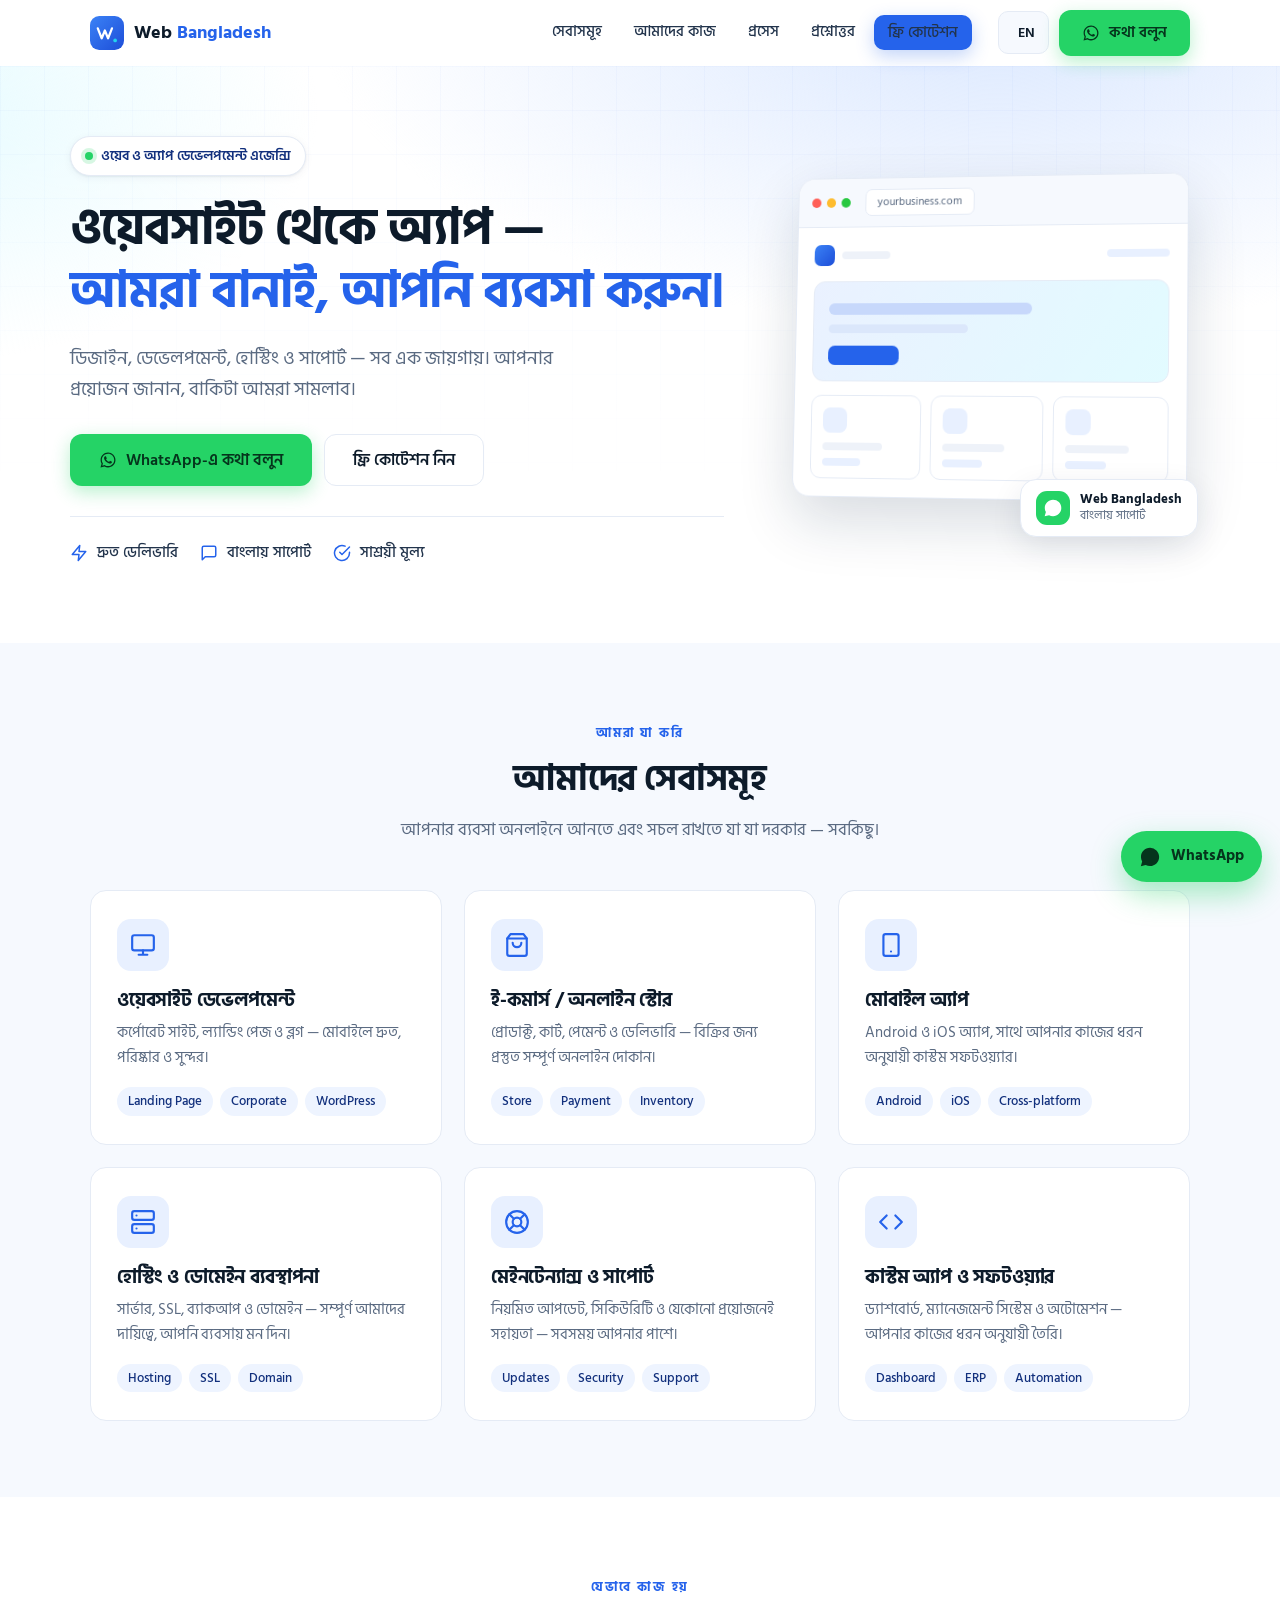
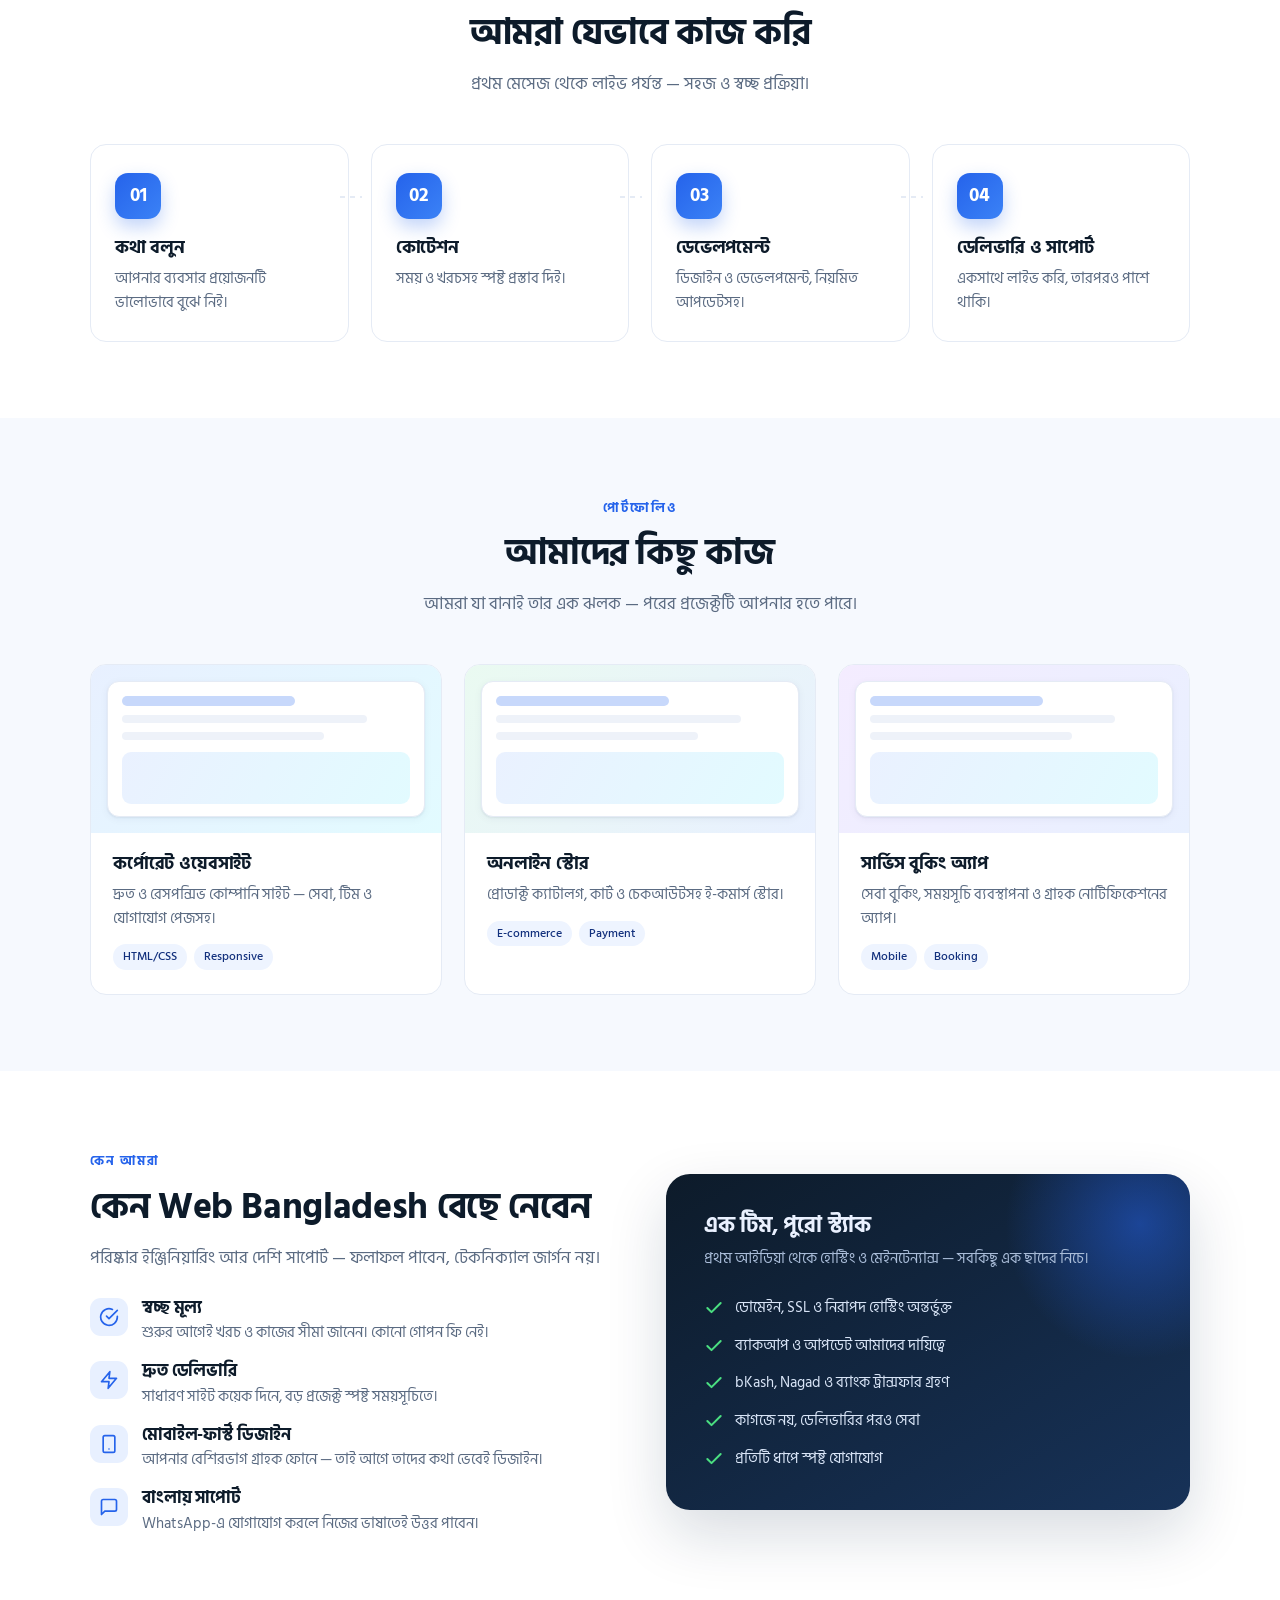
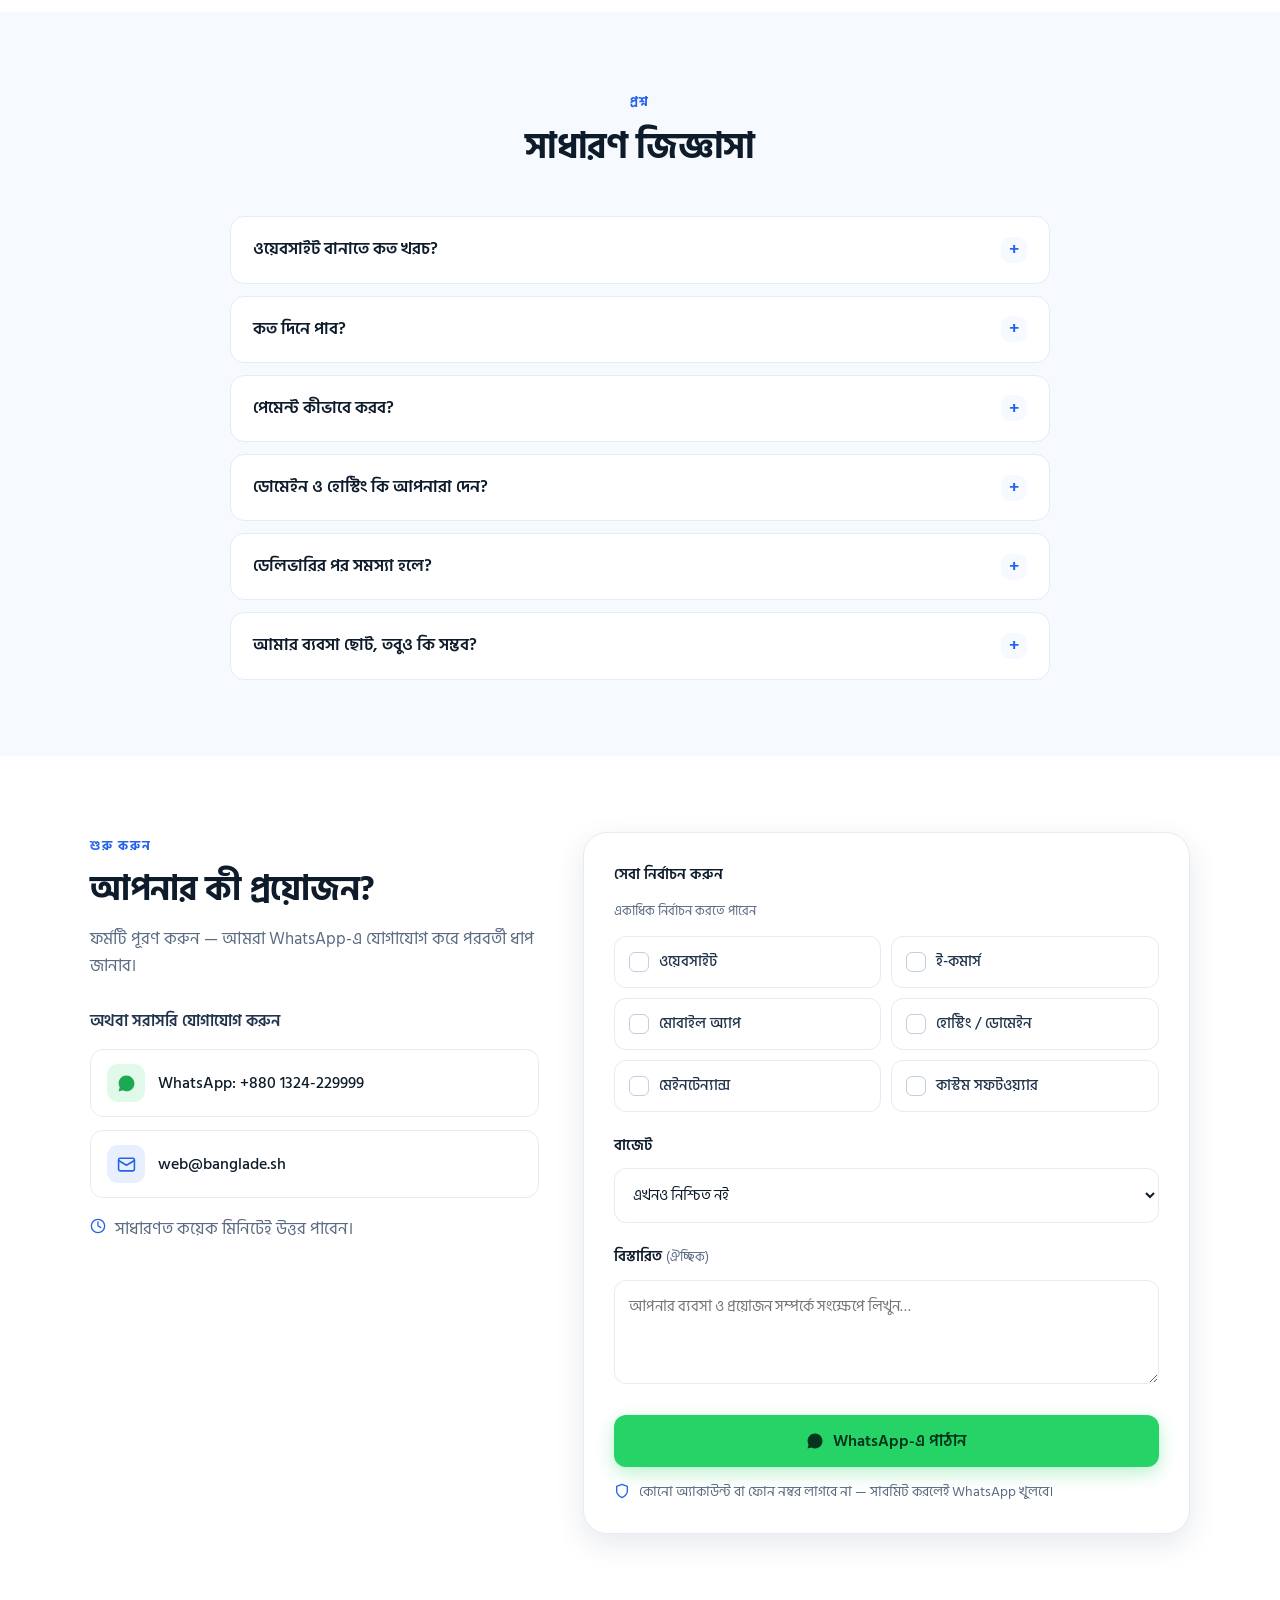
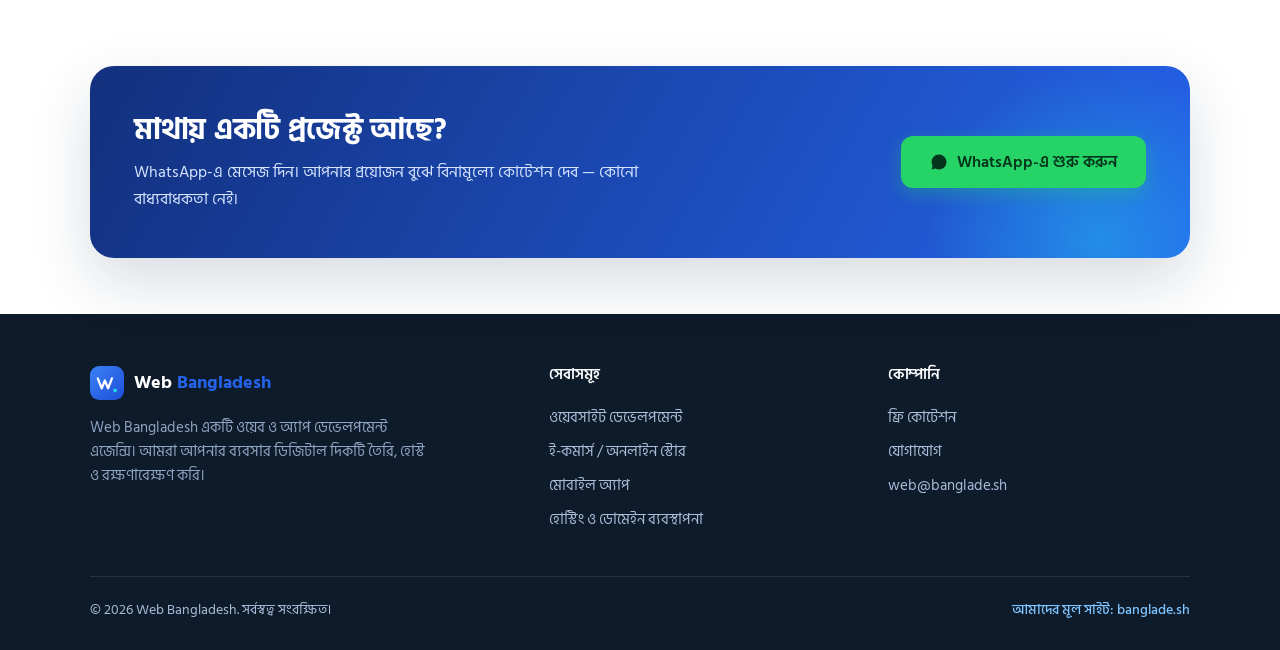
==== index.html @ 7e79febf "Initial commit: Web Bangladesh agency landing page" ====
<!DOCTYPE html>
<html lang="bn">
<head>
  <meta charset="UTF-8">
  <meta name="viewport" content="width=device-width, initial-scale=1">
  <title>Web Bangladesh — ওয়েবসাইট, ই-কমার্স ও অ্যাপ ডেভেলপমেন্ট</title>
  <meta name="description" content="ওয়েবসাইট, অনলাইন স্টোর, মোবাইল অ্যাপ, হোস্টিং ও ডোমেইন — ডিজাইন থেকে লাইভ ও সাপোর্ট পর্যন্ত সব এক জায়গায়। আপনার প্রয়োজন জানান, বাকিটা আমরা সামলাব।">
  <meta name="theme-color" content="#2563eb">
  <meta property="og:title" content="Web Bangladesh — ওয়েবসাইট, ই-কমার্স ও অ্যাপ ডেভেলপমেন্ট">
  <meta property="og:description" content="ডিজাইন, ডেভেলপমেন্ট, হোস্টিং ও সাপোর্ট — আপনার ব্যবসার ডিজিটাল দিকটুকু আমাদের দায়িত্বে।">
  <meta property="og:type" content="website">
  <meta property="og:url" content="https://web.banglade.sh">
  <link rel="icon" href="assets/img/favicon.svg" type="image/svg+xml">
  <link rel="preconnect" href="https://fonts.googleapis.com">
  <link rel="preconnect" href="https://fonts.gstatic.com" crossorigin>
  <link href="https://fonts.googleapis.com/css2?family=Hind+Siliguri:wght@400;500;600;700&display=swap" rel="stylesheet">
  <link rel="stylesheet" href="assets/css/style.css">
  <!-- Google tag (gtag.js) -->
  <script async src="https://www.googletagmanager.com/gtag/js?id=G-GD6MTYS28E"></script>
  <script>
    window.dataLayer = window.dataLayer || [];
    function gtag(){dataLayer.push(arguments);}
    gtag('js', new Date());
    gtag('config', 'G-GD6MTYS28E');
  </script>
</head>
<body id="top">

  <a class="skip" href="#quote">Skip to quote form</a>

  <header class="site-header">
    <div class="wrap header-inner">
      <a class="brand" href="#top" aria-label="Web Bangladesh">
        <img src="assets/img/logo.svg" alt="">
        <span>Web <b>Bangladesh</b></span>
      </a>
      <nav class="nav" id="nav" aria-label="Main">
        <a href="#services" data-i18n="nav.services">সেবাসমূহ</a>
        <a href="#work" data-i18n="nav.work">আমাদের কাজ</a>
        <a href="#process" data-i18n="nav.process">প্রসেস</a>
        <a href="#faq" data-i18n="nav.faq">প্রশ্নোত্তর</a>
        <a class="btn btn--primary" href="#quote" data-i18n="nav.quote">ফ্রি কোটেশন</a>
      </nav>
      <div class="header-actions">
        <button class="lang-btn" type="button" data-lang-toggle aria-label="Change language">
          <svg viewBox="0 0 24 24" fill="none" stroke="currentColor" stroke-width="2" stroke-linecap="round" stroke-linejoin="round"><circle cx="12" cy="12" r="10"/><path d="M2 12h20"/><path d="M12 2a15.3 15.3 0 0 1 4 10 15.3 15.3 0 0 1-4 10 15.3 15.3 0 0 1-4-10 15.3 15.3 0 0 1 4-10z"/></svg>
          <span>EN</span>
        </button>
        <a class="btn btn--wa desktop-cta" data-wa="header" href="#" aria-label="WhatsApp">
          <svg viewBox="0 0 24 24" fill="currentColor"><path d="M12.04 2C6.58 2 2.13 6.45 2.13 11.91c0 1.75.46 3.45 1.32 4.95L2 22l5.25-1.38a9.9 9.9 0 0 0 4.79 1.22h.01c5.46 0 9.91-4.45 9.91-9.91 0-2.65-1.03-5.14-2.9-7.01A9.82 9.82 0 0 0 12.04 2zm0 1.67c2.2 0 4.27.86 5.82 2.42a8.2 8.2 0 0 1 2.41 5.82c0 4.54-3.7 8.24-8.24 8.24a8.2 8.2 0 0 1-4.19-1.15l-.3-.18-3.12.82.83-3.04-.2-.31a8.18 8.18 0 0 1-1.26-4.38c0-4.54 3.7-8.24 8.25-8.24zm4.71 10.4c-.26-.13-1.53-.75-1.76-.84-.24-.09-.41-.13-.58.13-.17.26-.67.84-.82 1.01-.15.17-.3.19-.56.06-.26-.13-1.1-.4-2.09-1.29-.77-.69-1.29-1.54-1.44-1.8-.15-.26-.02-.4.11-.53.12-.12.26-.3.39-.45.13-.15.17-.26.26-.43.09-.17.04-.32-.02-.45-.06-.13-.58-1.4-.8-1.91-.21-.5-.42-.43-.58-.44l-.5-.01c-.17 0-.45.06-.68.32-.24.26-.9.88-.9 2.15 0 1.27.92 2.49 1.05 2.66.13.17 1.81 2.76 4.38 3.87.61.26 1.09.42 1.46.54.62.2 1.18.17 1.62.1.49-.07 1.53-.62 1.74-1.23.21-.6.21-1.12.15-1.23-.06-.11-.24-.17-.5-.3z"/></svg>
          <span data-i18n="nav.talk">কথা বলুন</span>
        </a>
        <button class="burger" type="button" data-burger aria-label="Menu" aria-expanded="false" aria-controls="nav">
          <span></span><span></span><span></span>
        </button>
      </div>
    </div>
  </header>

  <main>

    <!-- HERO -->
    <section class="hero">
      <div class="wrap hero-inner">
        <div class="hero-copy">
          <span class="eyebrow"><span class="dot"></span><span data-i18n="hero.eyebrow">ওয়েব ও অ্যাপ ডেভেলপমেন্ট এজেন্সি</span></span>
          <h1>
            <span data-i18n="hero.t1">ওয়েবসাইট থেকে অ্যাপ —</span>
            <span class="hl" data-i18n="hero.t2">আমরা বানাই, আপনি ব্যবসা করুন।</span>
          </h1>
          <p class="hero-sub" data-i18n="hero.sub">ডিজাইন, ডেভেলপমেন্ট, হোস্টিং ও সাপোর্ট — সব এক জায়গায়। আপনার প্রয়োজন জানান, বাকিটা আমরা সামলাব।</p>
          <div class="hero-cta">
            <a class="btn btn--wa btn--lg" data-wa="hero" href="#">
              <svg viewBox="0 0 24 24" fill="currentColor"><path d="M12.04 2C6.58 2 2.13 6.45 2.13 11.91c0 1.75.46 3.45 1.32 4.95L2 22l5.25-1.38a9.9 9.9 0 0 0 4.79 1.22h.01c5.46 0 9.91-4.45 9.91-9.91 0-2.65-1.03-5.14-2.9-7.01A9.82 9.82 0 0 0 12.04 2zm0 1.67c2.2 0 4.27.86 5.82 2.42a8.2 8.2 0 0 1 2.41 5.82c0 4.54-3.7 8.24-8.24 8.24a8.2 8.2 0 0 1-4.19-1.15l-.3-.18-3.12.82.83-3.04-.2-.31a8.18 8.18 0 0 1-1.26-4.38c0-4.54 3.7-8.24 8.25-8.24zm4.71 10.4c-.26-.13-1.53-.75-1.76-.84-.24-.09-.41-.13-.58.13-.17.26-.67.84-.82 1.01-.15.17-.3.19-.56.06-.26-.13-1.1-.4-2.09-1.29-.77-.69-1.29-1.54-1.44-1.8-.15-.26-.02-.4.11-.53.12-.12.26-.3.39-.45.13-.15.17-.26.26-.43.09-.17.04-.32-.02-.45-.06-.13-.58-1.4-.8-1.91-.21-.5-.42-.43-.58-.44l-.5-.01c-.17 0-.45.06-.68.32-.24.26-.9.88-.9 2.15 0 1.27.92 2.49 1.05 2.66.13.17 1.81 2.76 4.38 3.87.61.26 1.09.42 1.46.54.62.2 1.18.17 1.62.1.49-.07 1.53-.62 1.74-1.23.21-.6.21-1.12.15-1.23-.06-.11-.24-.17-.5-.3z"/></svg>
              <span data-i18n="hero.cta1">WhatsApp-এ কথা বলুন</span>
            </a>
            <a class="btn btn--ghost btn--lg" href="#quote">
              <span data-i18n="hero.cta2">ফ্রি কোটেশন নিন</span>
            </a>
          </div>
          <div class="hero-trust">
            <div class="trust-item"><svg viewBox="0 0 24 24" fill="none" stroke="currentColor" stroke-width="2" stroke-linecap="round" stroke-linejoin="round"><polygon points="13 2 3 14 12 14 11 22 21 10 12 10 13 2"/></svg><span data-i18n="hero.trust1">দ্রুত ডেলিভারি</span></div>
            <div class="trust-item"><svg viewBox="0 0 24 24" fill="none" stroke="currentColor" stroke-width="2" stroke-linecap="round" stroke-linejoin="round"><path d="M21 15a2 2 0 0 1-2 2H7l-4 4V5a2 2 0 0 1 2-2h14a2 2 0 0 1 2 2z"/></svg><span data-i18n="hero.trust2">বাংলায় সাপোর্ট</span></div>
            <div class="trust-item"><svg viewBox="0 0 24 24" fill="none" stroke="currentColor" stroke-width="2" stroke-linecap="round" stroke-linejoin="round"><path d="M22 11.1V12a10 10 0 1 1-5.9-9.1"/><path d="m22 4-10 10.01-3-3"/></svg><span data-i18n="hero.trust3">সাশ্রয়ী মূল্য</span></div>
          </div>
        </div>

        <div class="hero-visual" aria-hidden="true">
          <div class="browser">
            <div class="browser-bar"><span></span><span></span><span></span><em>yourbusiness.com</em></div>
            <div class="browser-body">
              <div class="mock-nav">
                <div class="mock-logo"></div>
                <div class="mock-line"></div>
                <div class="mock-line"></div>
              </div>
              <div class="mock-hero"><div class="mock-btn"></div></div>
              <div class="mock-cards">
                <div class="mock-card"><div class="ic"></div><div class="mock-line"></div><div class="mock-line"></div></div>
                <div class="mock-card"><div class="ic"></div><div class="mock-line"></div><div class="mock-line"></div></div>
                <div class="mock-card"><div class="ic"></div><div class="mock-line"></div><div class="mock-line"></div></div>
              </div>
            </div>
          </div>
          <div class="mock-chat">
            <div class="wa"><svg viewBox="0 0 24 24" fill="currentColor"><path d="M12.04 2C6.58 2 2.13 6.45 2.13 11.91c0 1.75.46 3.45 1.32 4.95L2 22l5.25-1.38a9.9 9.9 0 0 0 4.79 1.22h.01c5.46 0 9.91-4.45 9.91-9.91 0-2.65-1.03-5.14-2.9-7.01A9.82 9.82 0 0 0 12.04 2z"/></svg></div>
            <div class="t"><b>Web Bangladesh</b><span data-i18n="hero.trust2">বাংলায় সাপোর্ট</span></div>
          </div>
        </div>
      </div>
    </section>

    <!-- SERVICES -->
    <section class="section section--tint" id="services">
      <div class="wrap">
        <div class="sec-head reveal">
          <span class="kicker" data-i18n="svc.kicker">আমরা যা করি</span>
          <h2 data-i18n="svc.title">আমাদের সেবাসমূহ</h2>
          <p data-i18n="svc.sub">আপনার ব্যবসা অনলাইনে আনতে এবং সচল রাখতে যা যা দরকার — সবকিছু।</p>
        </div>
        <div class="grid-services">
          <article class="svc reveal">
            <div class="svc-ic"><svg viewBox="0 0 24 24" fill="none" stroke="currentColor" stroke-width="2" stroke-linecap="round" stroke-linejoin="round"><rect x="2" y="3" width="20" height="14" rx="2"/><path d="M8 21h8M12 17v4"/></svg></div>
            <h3 data-i18n="svc1.title">ওয়েবসাইট ডেভেলপমেন্ট</h3>
            <p data-i18n="svc1.desc">কর্পোরেট সাইট, ল্যান্ডিং পেজ ও ব্লগ — মোবাইলে দ্রুত, পরিষ্কার ও সুন্দর।</p>
            <div class="svc-tags"><span>Landing Page</span><span>Corporate</span><span>WordPress</span></div>
          </article>
          <article class="svc reveal">
            <div class="svc-ic"><svg viewBox="0 0 24 24" fill="none" stroke="currentColor" stroke-width="2" stroke-linecap="round" stroke-linejoin="round"><path d="M6 2 3 6v14a2 2 0 0 0 2 2h14a2 2 0 0 0 2-2V6l-3-4z"/><path d="M3 6h18"/><path d="M16 10a4 4 0 0 1-8 0"/></svg></div>
            <h3 data-i18n="svc2.title">ই-কমার্স / অনলাইন স্টোর</h3>
            <p data-i18n="svc2.desc">প্রোডাক্ট, কার্ট, পেমেন্ট ও ডেলিভারি — বিক্রির জন্য প্রস্তুত সম্পূর্ণ অনলাইন দোকান।</p>
            <div class="svc-tags"><span>Store</span><span>Payment</span><span>Inventory</span></div>
          </article>
          <article class="svc reveal">
            <div class="svc-ic"><svg viewBox="0 0 24 24" fill="none" stroke="currentColor" stroke-width="2" stroke-linecap="round" stroke-linejoin="round"><rect x="5" y="2" width="14" height="20" rx="2"/><path d="M12 18h.01"/></svg></div>
            <h3 data-i18n="svc3.title">মোবাইল অ্যাপ</h3>
            <p data-i18n="svc3.desc">Android ও iOS অ্যাপ, সাথে আপনার কাজের ধরন অনুযায়ী কাস্টম সফটওয়্যার।</p>
            <div class="svc-tags"><span>Android</span><span>iOS</span><span>Cross-platform</span></div>
          </article>
          <article class="svc reveal">
            <div class="svc-ic"><svg viewBox="0 0 24 24" fill="none" stroke="currentColor" stroke-width="2" stroke-linecap="round" stroke-linejoin="round"><rect x="2" y="2" width="20" height="8" rx="2"/><rect x="2" y="14" width="20" height="8" rx="2"/><path d="M6 6h.01M6 18h.01"/></svg></div>
            <h3 data-i18n="svc4.title">হোস্টিং ও ডোমেইন ব্যবস্থাপনা</h3>
            <p data-i18n="svc4.desc">সার্ভার, SSL, ব্যাকআপ ও ডোমেইন — সম্পূর্ণ আমাদের দায়িত্বে, আপনি ব্যবসায় মন দিন।</p>
            <div class="svc-tags"><span>Hosting</span><span>SSL</span><span>Domain</span></div>
          </article>
          <article class="svc reveal">
            <div class="svc-ic"><svg viewBox="0 0 24 24" fill="none" stroke="currentColor" stroke-width="2" stroke-linecap="round" stroke-linejoin="round"><circle cx="12" cy="12" r="10"/><circle cx="12" cy="12" r="4"/><path d="m4.9 4.9 4.2 4.2M14.9 14.9l4.2 4.2M14.9 9.1l4.2-4.2M4.9 19.1l4.2-4.2"/></svg></div>
            <h3 data-i18n="svc5.title">মেইনটেন্যান্স ও সাপোর্ট</h3>
            <p data-i18n="svc5.desc">নিয়মিত আপডেট, সিকিউরিটি ও যেকোনো প্রয়োজনেই সহায়তা — সবসময় আপনার পাশে।</p>
            <div class="svc-tags"><span>Updates</span><span>Security</span><span>Support</span></div>
          </article>
          <article class="svc reveal">
            <div class="svc-ic"><svg viewBox="0 0 24 24" fill="none" stroke="currentColor" stroke-width="2" stroke-linecap="round" stroke-linejoin="round"><polyline points="16 18 22 12 16 6"/><polyline points="8 6 2 12 8 18"/></svg></div>
            <h3 data-i18n="svc6.title">কাস্টম অ্যাপ ও সফটওয়্যার</h3>
            <p data-i18n="svc6.desc">ড্যাশবোর্ড, ম্যানেজমেন্ট সিস্টেম ও অটোমেশন — আপনার কাজের ধরন অনুযায়ী তৈরি।</p>
            <div class="svc-tags"><span>Dashboard</span><span>ERP</span><span>Automation</span></div>
          </article>
        </div>
      </div>
    </section>

    <!-- PROCESS -->
    <section class="section" id="process">
      <div class="wrap">
        <div class="sec-head reveal">
          <span class="kicker" data-i18n="pr.kicker">যেভাবে কাজ হয়</span>
          <h2 data-i18n="pr.title">আমরা যেভাবে কাজ করি</h2>
          <p data-i18n="pr.sub">প্রথম মেসেজ থেকে লাইভ পর্যন্ত — সহজ ও স্বচ্ছ প্রক্রিয়া।</p>
        </div>
        <div class="steps">
          <div class="step reveal"><div class="step-n"></div><h3 data-i18n="pr1.title">কথা বলুন</h3><p data-i18n="pr1.desc">আপনার ব্যবসার প্রয়োজনটি ভালোভাবে বুঝে নিই।</p></div>
          <div class="step reveal"><div class="step-n"></div><h3 data-i18n="pr2.title">কোটেশন</h3><p data-i18n="pr2.desc">সময় ও খরচসহ স্পষ্ট প্রস্তাব দিই।</p></div>
          <div class="step reveal"><div class="step-n"></div><h3 data-i18n="pr3.title">ডেভেলপমেন্ট</h3><p data-i18n="pr3.desc">ডিজাইন ও ডেভেলপমেন্ট, নিয়মিত আপডেটসহ।</p></div>
          <div class="step reveal"><div class="step-n"></div><h3 data-i18n="pr4.title">ডেলিভারি ও সাপোর্ট</h3><p data-i18n="pr4.desc">একসাথে লাইভ করি, তারপরও পাশে থাকি।</p></div>
        </div>
      </div>
    </section>

    <!-- WORK -->
    <section class="section section--tint" id="work">
      <div class="wrap">
        <div class="sec-head reveal">
          <span class="kicker" data-i18n="work.kicker">পোর্টফোলিও</span>
          <h2 data-i18n="work.title">আমাদের কিছু কাজ</h2>
          <p data-i18n="work.sub">আমরা যা বানাই তার এক ঝলক — পরের প্রজেক্টটি আপনার হতে পারে।</p>
        </div>
        <div class="grid-work">
          <article class="work reveal">
            <div class="work-top g1"><div class="work-prev"><div class="bar"></div><div class="bar thin"></div><div class="bar thin"></div><div class="blk"></div></div></div>
            <div class="work-body">
              <h3 data-i18n="w1.title">কর্পোরেট ওয়েবসাইট</h3>
              <p data-i18n="w1.desc">দ্রুত ও রেসপন্সিভ কোম্পানি সাইট — সেবা, টিম ও যোগাযোগ পেজসহ।</p>
              <div class="work-tags"><span>HTML/CSS</span><span>Responsive</span></div>
            </div>
          </article>
          <article class="work reveal">
            <div class="work-top g2"><div class="work-prev"><div class="bar"></div><div class="bar thin"></div><div class="bar thin"></div><div class="blk"></div></div></div>
            <div class="work-body">
              <h3 data-i18n="w2.title">অনলাইন স্টোর</h3>
              <p data-i18n="w2.desc">প্রোডাক্ট ক্যাটালগ, কার্ট ও চেকআউটসহ ই-কমার্স স্টোর।</p>
              <div class="work-tags"><span>E-commerce</span><span>Payment</span></div>
            </div>
          </article>
          <article class="work reveal">
            <div class="work-top g3"><div class="work-prev"><div class="bar"></div><div class="bar thin"></div><div class="bar thin"></div><div class="blk"></div></div></div>
            <div class="work-body">
              <h3 data-i18n="w3.title">সার্ভিস বুকিং অ্যাপ</h3>
              <p data-i18n="w3.desc">সেবা বুকিং, সময়সূচি ব্যবস্থাপনা ও গ্রাহক নোটিফিকেশনের অ্যাপ।</p>
              <div class="work-tags"><span>Mobile</span><span>Booking</span></div>
            </div>
          </article>
        </div>
      </div>
    </section>

    <!-- WHY -->
    <section class="section" id="why">
      <div class="wrap why-wrap">
        <div>
          <div class="sec-head reveal" style="text-align:left;margin:0">
            <span class="kicker" data-i18n="why.kicker">কেন আমরা</span>
            <h2 data-i18n="why.title">কেন Web Bangladesh বেছে নেবেন</h2>
            <p data-i18n="why.sub">পরিষ্কার ইঞ্জিনিয়ারিং আর দেশি সাপোর্ট — ফলাফল পাবেন, টেকনিক্যাল জার্গন নয়।</p>
          </div>
          <div class="why-list">
            <div class="why-item reveal"><div class="ic"><svg viewBox="0 0 24 24" fill="none" stroke="currentColor" stroke-width="2" stroke-linecap="round" stroke-linejoin="round"><path d="M22 11.1V12a10 10 0 1 1-5.9-9.1"/><path d="m22 4-10 10.01-3-3"/></svg></div><div><h3 data-i18n="why1.title">স্বচ্ছ মূল্য</h3><p data-i18n="why1.desc">শুরুর আগেই খরচ ও কাজের সীমা জানেন। কোনো গোপন ফি নেই।</p></div></div>
            <div class="why-item reveal"><div class="ic"><svg viewBox="0 0 24 24" fill="none" stroke="currentColor" stroke-width="2" stroke-linecap="round" stroke-linejoin="round"><polygon points="13 2 3 14 12 14 11 22 21 10 12 10 13 2"/></svg></div><div><h3 data-i18n="why2.title">দ্রুত ডেলিভারি</h3><p data-i18n="why2.desc">সাধারণ সাইট কয়েক দিনে, বড় প্রজেক্ট স্পষ্ট সময়সূচিতে।</p></div></div>
            <div class="why-item reveal"><div class="ic"><svg viewBox="0 0 24 24" fill="none" stroke="currentColor" stroke-width="2" stroke-linecap="round" stroke-linejoin="round"><rect x="5" y="2" width="14" height="20" rx="2"/><path d="M12 18h.01"/></svg></div><div><h3 data-i18n="why3.title">মোবাইল-ফার্স্ট ডিজাইন</h3><p data-i18n="why3.desc">আপনার বেশিরভাগ গ্রাহক ফোনে — তাই আগে তাদের কথা ভেবেই ডিজাইন।</p></div></div>
            <div class="why-item reveal"><div class="ic"><svg viewBox="0 0 24 24" fill="none" stroke="currentColor" stroke-width="2" stroke-linecap="round" stroke-linejoin="round"><path d="M21 15a2 2 0 0 1-2 2H7l-4 4V5a2 2 0 0 1 2-2h14a2 2 0 0 1 2 2z"/></svg></div><div><h3 data-i18n="why4.title">বাংলায় সাপোর্ট</h3><p data-i18n="why4.desc">WhatsApp-এ যোগাযোগ করলে নিজের ভাষাতেই উত্তর পাবেন।</p></div></div>
          </div>
        </div>
        <aside class="why-panel reveal">
          <h3 data-i18n="why.panel.title">এক টিম, পুরো স্ট্যাক</h3>
          <p data-i18n="why.panel.desc">প্রথম আইডিয়া থেকে হোস্টিং ও মেইনটেন্যান্স — সবকিছু এক ছাদের নিচে।</p>
          <ul>
            <li><svg viewBox="0 0 24 24" fill="none" stroke="currentColor" stroke-width="2.4" stroke-linecap="round" stroke-linejoin="round"><path d="M20 6 9 17l-5-5"/></svg><span data-i18n="why.panel.l1">ডোমেইন, SSL ও নিরাপদ হোস্টিং অন্তর্ভুক্ত</span></li>
            <li><svg viewBox="0 0 24 24" fill="none" stroke="currentColor" stroke-width="2.4" stroke-linecap="round" stroke-linejoin="round"><path d="M20 6 9 17l-5-5"/></svg><span data-i18n="why.panel.l2">ব্যাকআপ ও আপডেট আমাদের দায়িত্বে</span></li>
            <li><svg viewBox="0 0 24 24" fill="none" stroke="currentColor" stroke-width="2.4" stroke-linecap="round" stroke-linejoin="round"><path d="M20 6 9 17l-5-5"/></svg><span data-i18n="why.panel.l3">bKash, Nagad ও ব্যাংক ট্রান্সফার গ্রহণ</span></li>
            <li><svg viewBox="0 0 24 24" fill="none" stroke="currentColor" stroke-width="2.4" stroke-linecap="round" stroke-linejoin="round"><path d="M20 6 9 17l-5-5"/></svg><span data-i18n="why.panel.l4">কাগজে নয়, ডেলিভারির পরও সেবা</span></li>
            <li><svg viewBox="0 0 24 24" fill="none" stroke="currentColor" stroke-width="2.4" stroke-linecap="round" stroke-linejoin="round"><path d="M20 6 9 17l-5-5"/></svg><span data-i18n="why.panel.l5">প্রতিটি ধাপে স্পষ্ট যোগাযোগ</span></li>
          </ul>
        </aside>
      </div>
    </section>

    <!-- FAQ -->
    <section class="section section--tint" id="faq">
      <div class="wrap">
        <div class="sec-head reveal">
          <span class="kicker" data-i18n="faq.kicker">প্রশ্ন</span>
          <h2 data-i18n="faq.title">সাধারণ জিজ্ঞাসা</h2>
        </div>
        <div class="faq">
          <details class="qa reveal"><summary><span data-i18n="q1">ওয়েবসাইট বানাতে কত খরচ?</span><span class="plus">+</span></summary><div class="ans" data-i18n="a1">আপনার প্রয়োজন অনুযায়ী খরচ ভিন্ন হয়। WhatsApp-এ আপনার চাহিদা জানালে দ্রুত স্পষ্ট কোটেশন পাঠাব — সাধারণত একই দিনে।</div></details>
          <details class="qa reveal"><summary><span data-i18n="q2">কত দিনে পাব?</span><span class="plus">+</span></summary><div class="ans" data-i18n="a2">সাধারণ ওয়েবসাইট সাধারণত ৩–৭ দিনে। বড় বা কাস্টম প্রজেক্ট ২–৪ সপ্তাহ, সময়সূচি আগেই ঠিক করে নেওয়া হয়।</div></details>
          <details class="qa reveal"><summary><span data-i18n="q3">পেমেন্ট কীভাবে করব?</span><span class="plus">+</span></summary><div class="ans" data-i18n="a3">bKash, Nagad বা ব্যাংক ট্রান্সফার — কাজের অগ্রগতি অনুযায়ী ধাপে ধাপে। পুরো টাকা আগে দিতে হয় না।</div></details>
          <details class="qa reveal"><summary><span data-i18n="q4">ডোমেইন ও হোস্টিং কি আপনারা দেন?</span><span class="plus">+</span></summary><div class="ans" data-i18n="a4">হ্যাঁ, SSL ও ব্যাকআপসহ সম্পূর্ণ ব্যবস্থাপনাসহ। আপনার নিজের ডোমেইন থাকলে সেটিও ব্যবহার করা যায়।</div></details>
          <details class="qa reveal"><summary><span data-i18n="q5">ডেলিভারির পর সমস্যা হলে?</span><span class="plus">+</span></summary><div class="ans" data-i18n="a5">প্রতিটি প্রজেক্টে সাপোর্ট সময় থাকে, আর নিশ্চিন্ত থাকতে মেইনটেন্যান্স প্ল্যানও দেওয়া হয়।</div></details>
          <details class="qa reveal"><summary><span data-i18n="q6">আমার ব্যবসা ছোট, তবুও কি সম্ভব?</span><span class="plus">+</span></summary><div class="ans" data-i18n="a6">অবশ্যই। ছোট ও বর্ধনশীল ব্যবসার জন্য সাশ্রয়ী প্যাকেজ আছে — সহজভাবে শুরু করে পরে বাড়িয়ে নিতে পারবেন।</div></details>
        </div>
      </div>
    </section>

    <!-- QUOTE FORM -->
    <section class="section" id="quote">
      <div class="wrap quote">
        <div class="quote-info">
          <span class="kicker" data-i18n="quote.kicker">শুরু করুন</span>
          <h2 data-i18n="quote.title">আপনার কী প্রয়োজন?</h2>
          <p data-i18n="quote.sub">ফর্মটি পূরণ করুন — আমরা WhatsApp-এ যোগাযোগ করে পরবর্তী ধাপ জানাব।</p>
          <div class="contact-list">
            <p class="hint" style="font-weight:600;color:var(--ink-2);margin-bottom:2px" data-i18n="quote.reach">অথবা সরাসরি যোগাযোগ করুন</p>
            <a data-wa="contact" href="#">
              <span class="ic wa"><svg viewBox="0 0 24 24" fill="currentColor"><path d="M12.04 2C6.58 2 2.13 6.45 2.13 11.91c0 1.75.46 3.45 1.32 4.95L2 22l5.25-1.38a9.9 9.9 0 0 0 4.79 1.22h.01c5.46 0 9.91-4.45 9.91-9.91 0-2.65-1.03-5.14-2.9-7.01A9.82 9.82 0 0 0 12.04 2z"/></svg></span>
              <span>WhatsApp: +880 1324-229999</span>
            </a>
            <a href="mailto:web@banglade.sh">
              <span class="ic"><svg viewBox="0 0 24 24" fill="none" stroke="currentColor" stroke-width="2" stroke-linecap="round" stroke-linejoin="round"><rect x="2" y="4" width="20" height="16" rx="2"/><path d="m22 7-10 6L2 7"/></svg></span>
              <span>web@banglade.sh</span>
            </a>
          </div>
          <p class="form-note" style="margin-top:18px"><svg viewBox="0 0 24 24" fill="none" stroke="currentColor" stroke-width="2" stroke-linecap="round" stroke-linejoin="round"><circle cx="12" cy="12" r="10"/><path d="M12 6v6l4 2"/></svg><span data-i18n="quote.reply">সাধারণত কয়েক মিনিটেই উত্তর পাবেন।</span></p>
        </div>

        <div class="form-card">
          <form id="quote-form" novalidate>
            <div class="field">
              <label data-i18n="form.services.label">সেবা নির্বাচন করুন</label>
              <span class="hint" data-i18n="form.services.hint">একাধিক নির্বাচন করতে পারেন</span>
              <div class="chips" style="margin-top:12px">
                <label class="chip"><input type="checkbox" name="service" value="website"><span class="box"><svg viewBox="0 0 24 24" fill="none" stroke="currentColor" stroke-width="3" stroke-linecap="round" stroke-linejoin="round"><path d="M20 6 9 17l-5-5"/></svg></span><span class="txt" data-i18n="form.svc1">ওয়েবসাইট</span></label>
                <label class="chip"><input type="checkbox" name="service" value="ecommerce"><span class="box"><svg viewBox="0 0 24 24" fill="none" stroke="currentColor" stroke-width="3" stroke-linecap="round" stroke-linejoin="round"><path d="M20 6 9 17l-5-5"/></svg></span><span class="txt" data-i18n="form.svc2">ই-কমার্স</span></label>
                <label class="chip"><input type="checkbox" name="service" value="app"><span class="box"><svg viewBox="0 0 24 24" fill="none" stroke="currentColor" stroke-width="3" stroke-linecap="round" stroke-linejoin="round"><path d="M20 6 9 17l-5-5"/></svg></span><span class="txt" data-i18n="form.svc3">মোবাইল অ্যাপ</span></label>
                <label class="chip"><input type="checkbox" name="service" value="hosting"><span class="box"><svg viewBox="0 0 24 24" fill="none" stroke="currentColor" stroke-width="3" stroke-linecap="round" stroke-linejoin="round"><path d="M20 6 9 17l-5-5"/></svg></span><span class="txt" data-i18n="form.svc4">হোস্টিং / ডোমেইন</span></label>
                <label class="chip"><input type="checkbox" name="service" value="maintenance"><span class="box"><svg viewBox="0 0 24 24" fill="none" stroke="currentColor" stroke-width="3" stroke-linecap="round" stroke-linejoin="round"><path d="M20 6 9 17l-5-5"/></svg></span><span class="txt" data-i18n="form.svc5">মেইনটেন্যান্স</span></label>
                <label class="chip"><input type="checkbox" name="service" value="custom"><span class="box"><svg viewBox="0 0 24 24" fill="none" stroke="currentColor" stroke-width="3" stroke-linecap="round" stroke-linejoin="round"><path d="M20 6 9 17l-5-5"/></svg></span><span class="txt" data-i18n="form.svc6">কাস্টম সফটওয়্যার</span></label>
              </div>
            </div>
            <div class="field">
              <label for="f-budget" data-i18n="form.budget.label">বাজেট</label>
              <select id="f-budget">
                <option value="" data-i18n="form.budget.opt0">এখনও নিশ্চিত নই</option>
                <option value="upto-10k" data-i18n="form.budget.opt1">১০,০০০৳ পর্যন্ত</option>
                <option value="10k-30k" data-i18n="form.budget.opt2">১০,০০০৳ – ৩০,০০০৳</option>
                <option value="30k-100k" data-i18n="form.budget.opt3">৩০,০০০৳ – ১,০০,০০০৳</option>
                <option value="100k-plus" data-i18n="form.budget.opt4">১,০০,০০০৳+</option>
              </select>
            </div>
            <div class="field">
              <label for="f-message"><span data-i18n="form.message.label">বিস্তারিত</span> <span class="hint" data-i18n="form.message.hint">(ঐচ্ছিক)</span></label>
              <textarea id="f-message" data-i18n-placeholder="form.message.ph" placeholder="আপনার ব্যবসা ও প্রয়োজন সম্পর্কে সংক্ষেপে লিখুন…"></textarea>
            </div>
            <button type="submit" class="btn btn--wa btn--lg btn--block">
              <svg viewBox="0 0 24 24" fill="currentColor"><path d="M12.04 2C6.58 2 2.13 6.45 2.13 11.91c0 1.75.46 3.45 1.32 4.95L2 22l5.25-1.38a9.9 9.9 0 0 0 4.79 1.22h.01c5.46 0 9.91-4.45 9.91-9.91 0-2.65-1.03-5.14-2.9-7.01A9.82 9.82 0 0 0 12.04 2z"/></svg>
              <span data-i18n="form.submit">WhatsApp-এ পাঠান</span>
            </button>
            <div class="form-status" id="form-status" role="status" aria-live="polite"></div>
            <p class="form-note"><svg viewBox="0 0 24 24" fill="none" stroke="currentColor" stroke-width="2" stroke-linecap="round" stroke-linejoin="round"><path d="M12 22s8-4 8-10V5l-8-3-8 3v7c0 6 8 10 8 10z"/></svg><span data-i18n="form.note">কোনো অ্যাকাউন্ট বা ফোন নম্বর লাগবে না — সাবমিট করলেই WhatsApp খুলবে।</span></p>
          </form>
        </div>
      </div>
    </section>

    <!-- CTA BAND -->
    <section class="section section--tight">
      <div class="wrap">
        <div class="cta-band reveal">
          <div>
            <h2 data-i18n="cta.title">মাথায় একটি প্রজেক্ট আছে?</h2>
            <p data-i18n="cta.desc">WhatsApp-এ মেসেজ দিন। আপনার প্রয়োজন বুঝে বিনামূল্যে কোটেশন দেব — কোনো বাধ্যবাধকতা নেই।</p>
          </div>
          <a class="btn btn--wa btn--lg" data-wa="cta" href="#">
            <svg viewBox="0 0 24 24" fill="currentColor"><path d="M12.04 2C6.58 2 2.13 6.45 2.13 11.91c0 1.75.46 3.45 1.32 4.95L2 22l5.25-1.38a9.9 9.9 0 0 0 4.79 1.22h.01c5.46 0 9.91-4.45 9.91-9.91 0-2.65-1.03-5.14-2.9-7.01A9.82 9.82 0 0 0 12.04 2z"/></svg>
            <span data-i18n="cta.button">WhatsApp-এ শুরু করুন</span>
          </a>
        </div>
      </div>
    </section>
  </main>

  <footer class="site-footer">
    <div class="wrap">
      <div class="footer-grid">
        <div>
          <a class="brand" href="#top">
            <img src="assets/img/logo.svg" alt="">
            <span>Web <b>Bangladesh</b></span>
          </a>
          <p class="footer-about" data-i18n="footer.about">Web Bangladesh একটি ওয়েব ও অ্যাপ ডেভেলপমেন্ট এজেন্সি। আমরা আপনার ব্যবসার ডিজিটাল দিকটি তৈরি, হোস্ট ও রক্ষণাবেক্ষণ করি।</p>
        </div>
        <div class="footer-col">
          <h4 data-i18n="footer.col1">সেবাসমূহ</h4>
          <a href="#services" data-i18n="svc1.title">ওয়েবসাইট ডেভেলপমেন্ট</a>
          <a href="#services" data-i18n="svc2.title">ই-কমার্স / অনলাইন স্টোর</a>
          <a href="#services" data-i18n="svc3.title">মোবাইল অ্যাপ</a>
          <a href="#services" data-i18n="svc4.title">হোস্টিং ও ডোমেইন ব্যবস্থাপনা</a>
        </div>
        <div class="footer-col">
          <h4 data-i18n="footer.col2">কোম্পানি</h4>
          <a href="#quote" data-i18n="footer.link.quote">ফ্রি কোটেশন</a>
          <a data-wa="contact" href="#" data-i18n="footer.link.contact">যোগাযোগ</a>
          <a href="mailto:web@banglade.sh">web@banglade.sh</a>
        </div>
      </div>
      <div class="footer-bottom">
        <span>© <span id="year"></span> Web Bangladesh. <span data-i18n="footer.rights">সর্বস্বত্ব সংরক্ষিত।</span></span>
        <a class="footer-parent" href="https://www.banglade.sh" target="_blank" rel="noopener" data-i18n="footer.parent">আমাদের মূল সাইট: banglade.sh</a>
      </div>
    </div>
  </footer>

  <a class="fab" data-wa="fab" href="#" aria-label="WhatsApp">
    <svg viewBox="0 0 24 24" fill="currentColor"><path d="M12.04 2C6.58 2 2.13 6.45 2.13 11.91c0 1.75.46 3.45 1.32 4.95L2 22l5.25-1.38a9.9 9.9 0 0 0 4.79 1.22h.01c5.46 0 9.91-4.45 9.91-9.91 0-2.65-1.03-5.14-2.9-7.01A9.82 9.82 0 0 0 12.04 2z"/></svg>
    <span class="txt" data-i18n="fab.text">WhatsApp</span>
  </a>

  <script src="assets/js/i18n.js"></script>
  <script src="assets/js/main.js"></script>
</body>
</html>
---- assets/css/style.css ----
:root{
  --ink:#0d1b2a;
  --ink-2:#22344c;
  --muted:#5b6b82;
  --line:#e5ebf5;
  --line-2:#eef2f9;
  --bg:#ffffff;
  --surface:#f6f9fe;
  --surface-2:#eef4ff;
  --brand:#2563eb;
  --brand-dark:#1d4ed8;
  --brand-ink:#12307d;
  --brand-soft:#e8f0ff;
  --cyan:#06b6d4;
  --wa:#25d366;
  --wa-dark:#1da851;
  --ok:#16a34a;
  --shadow-sm:0 1px 2px rgba(15,35,70,.06),0 2px 8px rgba(15,35,70,.05);
  --shadow-md:0 10px 30px rgba(15,35,70,.10);
  --shadow-lg:0 24px 60px rgba(15,35,70,.16);
  --radius:16px;
  --radius-sm:12px;
  --radius-lg:24px;
  --header-h:66px;
  --wrap:1140px;
  --font:"Hind Siliguri","Noto Sans Bengali",-apple-system,BlinkMacSystemFont,"Segoe UI",Roboto,Arial,sans-serif;
}

*,*::before,*::after{box-sizing:border-box}
html{scroll-behavior:smooth;-webkit-text-size-adjust:100%;background:var(--bg)}
body{
  margin:0;font-family:var(--font);color:var(--ink);background:var(--bg);
  line-height:1.65;font-size:16px;-webkit-font-smoothing:antialiased;
}
img,svg{display:block;max-width:100%}
a{color:var(--brand);text-decoration:none}
h1,h2,h3,h4{line-height:1.25;margin:0;letter-spacing:-.01em}
p{margin:0}
button{font-family:inherit}
:focus-visible{outline:3px solid rgba(37,99,235,.4);outline-offset:2px;border-radius:6px}

.wrap{width:100%;max-width:var(--wrap);margin:0 auto;padding:0 20px}
.section{padding:76px 0}
.section--tint{background:var(--surface)}
.section--tight{padding:56px 0}

.skip{position:absolute;left:-999px;top:0;background:var(--brand);color:#fff;padding:10px 16px;border-radius:0 0 10px 0;z-index:200}
.skip:focus{left:0}

/* ---------- buttons ---------- */
.btn{
  display:inline-flex;align-items:center;justify-content:center;gap:9px;
  padding:13px 22px;border-radius:12px;border:1px solid transparent;
  font-weight:600;font-size:15px;cursor:pointer;transition:.18s ease;
  white-space:nowrap;line-height:1;
}
.btn svg{width:18px;height:18px;flex:none}
.btn--primary{background:var(--brand);color:#fff;box-shadow:0 6px 18px rgba(37,99,235,.28)}
.btn--primary:hover{background:var(--brand-dark);transform:translateY(-1px)}
.btn--ghost{background:#fff;color:var(--ink);border-color:var(--line)}
.btn--ghost:hover{border-color:var(--brand);color:var(--brand)}
.btn--wa{background:var(--wa);color:#05341c;box-shadow:0 6px 18px rgba(37,211,102,.32)}
.btn--wa:hover{background:var(--wa-dark);color:#fff}
.btn--lg{padding:16px 28px;font-size:16px}
.btn--block{width:100%}

/* ---------- header ---------- */
.site-header{
  position:sticky;top:0;z-index:100;height:var(--header-h);
  display:flex;align-items:center;background:rgba(255,255,255,.86);
  backdrop-filter:saturate(160%) blur(12px);border-bottom:1px solid transparent;
  transition:border-color .2s,box-shadow .2s;
}
.site-header.is-stuck{border-bottom-color:var(--line);box-shadow:0 6px 24px rgba(15,35,70,.06)}
.header-inner{display:flex;align-items:center;gap:18px;width:100%}
.brand{display:flex;align-items:center;gap:10px;font-weight:700;font-size:18px;color:var(--ink)}
.brand img{width:34px;height:34px}
.brand b{color:var(--brand)}
.nav{margin-left:auto;display:flex;align-items:center;gap:6px}
.nav a{color:var(--ink-2);font-weight:500;font-size:15px;padding:9px 13px;border-radius:10px}
.nav a:hover{color:var(--brand);background:var(--brand-soft)}
.header-actions{display:flex;align-items:center;gap:10px;margin-left:8px}
.lang-btn{
  display:flex;align-items:center;gap:6px;background:var(--surface);border:1px solid var(--line);
  color:var(--ink);font-weight:600;font-size:14px;padding:9px 13px;border-radius:10px;cursor:pointer;
}
.lang-btn:hover{border-color:var(--brand);color:var(--brand)}
.burger{display:none;background:none;border:1px solid var(--line);border-radius:10px;padding:9px;cursor:pointer}
.burger span{display:block;width:20px;height:2px;background:var(--ink);border-radius:2px}
.burger span+span{margin-top:4px}

@media (max-width:980px){
  .nav{
    position:absolute;top:calc(100% + 8px);left:12px;right:12px;
    flex-direction:column;align-items:stretch;gap:2px;background:#fff;
    border:1px solid var(--line);border-radius:16px;padding:10px;box-shadow:var(--shadow-lg);
    opacity:0;visibility:hidden;transform:translateY(-8px);pointer-events:none;transition:.2s ease;
    max-height:calc(100vh - var(--header-h) - 24px);overflow-y:auto;
  }
  .nav.is-open{opacity:1;visibility:visible;transform:none;pointer-events:auto}
  .nav a{padding:13px 14px;font-size:16px}
  .nav .btn{margin-top:6px}
  .desktop-cta{display:none}
  .burger{display:block}
}

/* ---------- hero ---------- */
.hero{position:relative;overflow:hidden;background:
  radial-gradient(1100px 520px at 78% -10%, #dbe8ff 0%, rgba(219,232,255,0) 62%),
  radial-gradient(700px 420px at -8% 8%, #e6fbff 0%, rgba(230,251,255,0) 60%),
  var(--bg)}
.hero::before{
  content:"";position:absolute;inset:0;opacity:.5;
  background-image:linear-gradient(rgba(37,99,235,.06) 1px,transparent 1px),
                   linear-gradient(90deg,rgba(37,99,235,.06) 1px,transparent 1px);
  background-size:44px 44px;
  -webkit-mask-image:linear-gradient(#000,transparent 78%);
          mask-image:linear-gradient(#000,transparent 78%);
  pointer-events:none;
}
.hero-inner{position:relative;display:grid;grid-template-columns:1.05fr .95fr;gap:52px;align-items:center;padding:70px 0 78px}
.eyebrow{
  display:inline-flex;align-items:center;gap:8px;background:#fff;border:1px solid var(--line);
  color:var(--brand-ink);font-size:13.5px;font-weight:600;padding:8px 14px;border-radius:999px;
  box-shadow:var(--shadow-sm);margin-bottom:22px;
}
.eyebrow .dot{width:8px;height:8px;border-radius:50%;background:var(--wa);box-shadow:0 0 0 4px rgba(37,211,102,.18)}
.hero h1{font-size:clamp(30px,4.4vw,50px);font-weight:700;letter-spacing:-.02em}
.hero h1 .hl{color:var(--brand);position:relative;white-space:nowrap}
.hero h1 .hl::after{content:"";position:absolute;left:0;right:0;bottom:.04em;height:.32em;background:linear-gradient(90deg,rgba(37,99,235,.18),rgba(6,182,212,.18));border-radius:6px;z-index:-1}
.hero-sub{margin-top:20px;font-size:clamp(16px,1.5vw,18.5px);color:var(--muted);max-width:520px}
.hero-cta{display:flex;flex-wrap:wrap;gap:12px;margin-top:30px}
.hero-trust{display:flex;flex-wrap:wrap;gap:10px 22px;margin-top:30px;padding-top:24px;border-top:1px solid var(--line)}
.trust-item{display:flex;align-items:center;gap:9px;font-size:14.5px;font-weight:500;color:var(--ink-2)}
.trust-item svg{width:18px;height:18px;color:var(--brand);flex:none}

/* hero visual */
.hero-visual{position:relative;min-height:360px}
.browser{
  background:#fff;border:1px solid var(--line);border-radius:18px;box-shadow:var(--shadow-lg);
  overflow:hidden;transform:perspective(1200px) rotateY(-7deg) rotateX(3deg);transform-origin:right center;
}
.browser-bar{display:flex;align-items:center;gap:6px;padding:11px 14px;background:var(--surface);border-bottom:1px solid var(--line)}
.browser-bar span{width:10px;height:10px;border-radius:50%;background:#dbe3f0}
.browser-bar span:nth-child(1){background:#ff5f57}
.browser-bar span:nth-child(2){background:#febc2e}
.browser-bar span:nth-child(3){background:#28c840}
.browser-bar em{margin-left:10px;font-style:normal;font-size:12px;color:var(--muted);background:#fff;border:1px solid var(--line);border-radius:7px;padding:3px 12px}
.browser-body{padding:18px}
.mock-nav{display:flex;align-items:center;gap:8px;margin-bottom:16px}
.mock-logo{width:22px;height:22px;border-radius:7px;background:linear-gradient(135deg,#3b82f6,#1d4ed8)}
.mock-line{height:8px;border-radius:6px;background:var(--line-2)}
.mock-nav .mock-line{width:52px}
.mock-nav .mock-line:last-child{margin-left:auto;width:64px;background:var(--brand-soft)}
.mock-hero{height:104px;border-radius:12px;background:linear-gradient(120deg,#eaf1ff,#e2fbff);border:1px solid var(--line);position:relative;overflow:hidden;margin-bottom:14px}
.mock-hero::before{content:"";position:absolute;left:16px;top:22px;width:58%;height:12px;border-radius:6px;background:#c7d8fb}
.mock-hero::after{content:"";position:absolute;left:16px;top:44px;width:40%;height:9px;border-radius:6px;background:#dbe7fb}
.mock-btn{position:absolute;left:16px;top:66px;width:76px;height:20px;border-radius:7px;background:var(--brand)}
.mock-cards{display:grid;grid-template-columns:repeat(3,1fr);gap:10px}
.mock-card{border:1px solid var(--line);border-radius:11px;padding:12px;background:#fff}
.mock-card .mock-line{width:70%;margin-bottom:8px}
.mock-card .mock-line:last-child{width:45%;margin:0;background:var(--brand-soft)}
.mock-card .ic{width:26px;height:26px;border-radius:8px;background:var(--brand-soft);margin-bottom:10px}
.mock-chat{
  position:absolute;right:-10px;bottom:-6px;display:flex;align-items:center;gap:10px;
  background:#fff;border:1px solid var(--line);border-radius:16px;padding:11px 15px;box-shadow:var(--shadow-md);
  animation:float 4s ease-in-out infinite;
}
.mock-chat .wa{width:34px;height:34px;border-radius:11px;background:var(--wa);display:flex;align-items:center;justify-content:center}
.mock-chat .wa svg{width:20px;height:20px;color:#fff}
.mock-chat .t{font-size:12px;color:var(--muted);line-height:1.3}
.mock-chat .t b{display:block;color:var(--ink);font-size:13px}
@keyframes float{0%,100%{transform:translateY(0)}50%{transform:translateY(-10px)}}

@media (max-width:900px){
  .hero-inner{grid-template-columns:1fr;gap:44px;padding:44px 0 56px}
  .hero-visual{order:2;min-height:0}
  .browser{transform:none}
  .hero h1 .hl{white-space:normal}
}

/* ---------- section heading ---------- */
.sec-head{max-width:680px;margin:0 auto 46px;text-align:center}
.sec-head .kicker{
  display:inline-block;color:var(--brand);font-weight:700;font-size:13px;letter-spacing:.14em;
  text-transform:uppercase;margin-bottom:12px;
}
.quote-info .kicker{
  display:inline-block;color:var(--brand);font-weight:700;font-size:13px;letter-spacing:.14em;
  text-transform:uppercase;margin-bottom:12px;
}
.sec-head h2{font-size:clamp(26px,3.1vw,36px);font-weight:700}
.sec-head p{margin-top:14px;color:var(--muted);font-size:17px}

/* ---------- services ---------- */
.grid-services{display:grid;grid-template-columns:repeat(3,1fr);gap:22px}
.svc{
  position:relative;background:#fff;border:1px solid var(--line);border-radius:var(--radius);
  padding:28px 26px;transition:.2s ease;overflow:hidden;
}
.svc::after{content:"";position:absolute;left:0;right:0;top:0;height:3px;background:linear-gradient(90deg,var(--brand),var(--cyan));opacity:0;transition:.2s}
.svc:hover{transform:translateY(-4px);box-shadow:var(--shadow-md);border-color:#d7e3fb}
.svc:hover::after{opacity:1}
.svc-ic{
  width:52px;height:52px;border-radius:14px;background:var(--brand-soft);color:var(--brand);
  display:flex;align-items:center;justify-content:center;margin-bottom:18px;
}
.svc-ic svg{width:26px;height:26px}
.svc h3{font-size:19px;font-weight:700;margin-bottom:9px}
.svc p{color:var(--muted);font-size:15px}
.svc-tags{display:flex;flex-wrap:wrap;gap:7px;margin-top:16px}
.svc-tags span{font-size:12.5px;font-weight:500;color:var(--brand-ink);background:var(--surface-2);border-radius:999px;padding:4px 11px}
.grid-services .svc:nth-child(4){grid-column:span 1}

@media (max-width:980px){.grid-services{grid-template-columns:repeat(2,1fr)}}
@media (max-width:620px){.grid-services{grid-template-columns:1fr}}

/* ---------- process ---------- */
.steps{display:grid;grid-template-columns:repeat(4,1fr);gap:22px;counter-reset:step}
.step{position:relative;background:#fff;border:1px solid var(--line);border-radius:var(--radius);padding:28px 24px 26px}
.step-n{
  counter-increment:step;width:46px;height:46px;border-radius:13px;
  background:linear-gradient(135deg,var(--brand),#3b82f6);color:#fff;font-weight:700;font-size:19px;
  display:flex;align-items:center;justify-content:center;margin-bottom:18px;box-shadow:0 8px 18px rgba(37,99,235,.28);
}
.step-n::before{content:counter(step,decimal-leading-zero)}
.step h3{font-size:17.5px;font-weight:700;margin-bottom:8px}
.step p{color:var(--muted);font-size:14.5px}
.step:not(:last-child)::after{
  content:"";position:absolute;top:51px;right:-14px;width:22px;height:2px;
  background:repeating-linear-gradient(90deg,var(--line) 0 5px,transparent 5px 10px);
}
@media (max-width:980px){.steps{grid-template-columns:repeat(2,1fr)}.step::after{display:none}}
@media (max-width:560px){.steps{grid-template-columns:1fr}}

/* ---------- work ---------- */
.grid-work{display:grid;grid-template-columns:repeat(3,1fr);gap:22px}
.work{background:#fff;border:1px solid var(--line);border-radius:var(--radius);overflow:hidden;transition:.2s}
.work:hover{transform:translateY(-4px);box-shadow:var(--shadow-md)}
.work-top{height:168px;position:relative;padding:16px;background:var(--surface)}
.work-top.g1{background:linear-gradient(135deg,#e8f0ff,#e2fbff)}
.work-top.g2{background:linear-gradient(135deg,#eafaf1,#e8f0ff)}
.work-top.g3{background:linear-gradient(135deg,#f4ecff,#e8f0ff)}
.work-prev{background:#fff;border:1px solid var(--line);border-radius:12px;height:100%;padding:14px;box-shadow:var(--shadow-sm)}
.work-prev .bar{height:10px;width:60%;border-radius:6px;background:#c7d8fb;margin-bottom:9px}
.work-prev .bar.thin{height:8px;width:85%;background:var(--line-2)}
.work-prev .bar.thin+.bar.thin{width:70%}
.work-prev .blk{height:52px;border-radius:9px;background:linear-gradient(120deg,#eaf1ff,#e2fbff);margin:12px 0}
.work-body{padding:20px 22px 24px}
.work-body h3{font-size:18px;font-weight:700;margin-bottom:7px}
.work-body p{color:var(--muted);font-size:14.5px}
.work-tags{display:flex;flex-wrap:wrap;gap:7px;margin-top:14px}
.work-tags span{font-size:12px;font-weight:500;color:var(--brand-ink);background:var(--surface-2);border-radius:999px;padding:3px 10px}
@media (max-width:980px){.grid-work{grid-template-columns:repeat(2,1fr)}}
@media (max-width:620px){.grid-work{grid-template-columns:1fr}}

/* ---------- why / features ---------- */
.why-wrap{display:grid;grid-template-columns:1fr 1fr;gap:52px;align-items:center}
.why-list{display:grid;gap:16px;margin-top:26px}
.why-item{display:flex;gap:14px}
.why-item .ic{flex:none;width:38px;height:38px;border-radius:11px;background:var(--brand-soft);color:var(--brand);display:flex;align-items:center;justify-content:center}
.why-item .ic svg{width:20px;height:20px}
.why-item h3{font-size:16.5px;font-weight:700;margin-bottom:3px}
.why-item p{color:var(--muted);font-size:14.5px}
.why-panel{
  background:linear-gradient(150deg,#0d1b2a,#173258);color:#eaf1ff;border-radius:var(--radius-lg);
  padding:38px;box-shadow:var(--shadow-lg);position:relative;overflow:hidden;
}
.why-panel::before{content:"";position:absolute;width:280px;height:280px;right:-90px;top:-90px;border-radius:50%;background:radial-gradient(circle,rgba(37,99,235,.5),transparent 68%)}
.why-panel h3{font-size:22px;margin-bottom:8px;position:relative}
.why-panel>p{color:#a9bcd8;font-size:15px;margin-bottom:24px;position:relative}
.why-panel ul{list-style:none;padding:0;margin:0;position:relative;display:grid;gap:13px}
.why-panel li{display:flex;gap:11px;align-items:flex-start;font-size:15px;color:#d9e5f7}
.why-panel li svg{width:20px;height:20px;color:#4ade80;flex:none;margin-top:2px}
@media (max-width:900px){.why-wrap{grid-template-columns:1fr;gap:38px}}

/* ---------- faq ---------- */
.faq{max-width:820px;margin:0 auto;display:grid;gap:12px}
.qa{background:#fff;border:1px solid var(--line);border-radius:14px;overflow:hidden;transition:.2s}
.qa[open]{border-color:#d7e3fb;box-shadow:var(--shadow-sm)}
.qa summary{
  list-style:none;cursor:pointer;padding:19px 22px;font-weight:600;font-size:16.5px;
  display:flex;align-items:center;justify-content:space-between;gap:16px;
}
.qa summary::-webkit-details-marker{display:none}
.qa summary .plus{flex:none;width:26px;height:26px;border-radius:9px;background:var(--surface);color:var(--brand);display:flex;align-items:center;justify-content:center;font-size:18px;transition:.2s}
.qa[open] summary .plus{background:var(--brand);color:#fff;transform:rotate(45deg)}
.qa .ans{padding:0 22px 20px;color:var(--muted);font-size:15px}

/* ---------- quote form ---------- */
.quote{display:grid;grid-template-columns:.85fr 1.15fr;gap:44px;align-items:start}
.quote-info h2{font-size:clamp(26px,3vw,34px);font-weight:700}
.quote-info>p{margin-top:14px;color:var(--muted);font-size:16.5px}
.contact-list{margin-top:28px;display:grid;gap:13px}
.contact-list a{display:flex;align-items:center;gap:13px;color:var(--ink);font-weight:500;font-size:15.5px;background:#fff;border:1px solid var(--line);border-radius:13px;padding:14px 16px;transition:.18s}
.contact-list a:hover{border-color:var(--brand);color:var(--brand);transform:translateX(3px)}
.contact-list .ic{width:38px;height:38px;border-radius:11px;background:var(--brand-soft);color:var(--brand);display:flex;align-items:center;justify-content:center;flex:none}
.contact-list .ic.wa{background:rgba(37,211,102,.14);color:var(--wa-dark)}
.contact-list .ic svg{width:19px;height:19px}
.form-card{background:#fff;border:1px solid var(--line);border-radius:var(--radius-lg);padding:30px;box-shadow:var(--shadow-md)}
.field{margin-bottom:22px}
.field>label{display:block;font-weight:600;font-size:15px;margin-bottom:10px}
.field .hint{font-weight:400;color:var(--muted);font-size:13px}
.chips{display:grid;grid-template-columns:1fr 1fr;gap:10px}
.chip{position:relative;display:flex;align-items:center;gap:10px;border:1.5px solid var(--line);border-radius:12px;padding:13px 14px;cursor:pointer;transition:.16s;font-size:14.5px;font-weight:500;color:var(--ink-2);background:#fff}
.chip:hover{border-color:#c7d8fb;background:var(--surface)}
.chip input{position:absolute;opacity:0;width:0;height:0}
.chip .box{width:20px;height:20px;border-radius:6px;border:1.5px solid #c3cee0;display:flex;align-items:center;justify-content:center;flex:none;transition:.16s}
.chip .box svg{width:13px;height:13px;color:#fff;opacity:0;transition:.16s}
.chip:has(input:checked){border-color:var(--brand);background:var(--brand-soft);color:var(--brand-ink)}
.chip:has(input:checked) .box{background:var(--brand);border-color:var(--brand)}
.chip:has(input:checked) .box svg{opacity:1}
.chip:has(input:focus-visible){outline:3px solid rgba(37,99,235,.35);outline-offset:2px}
select,textarea{
  width:100%;font-family:inherit;font-size:15px;color:var(--ink);background:#fff;
  border:1.5px solid var(--line);border-radius:12px;padding:13px 14px;transition:.16s;
}
select:focus,textarea:focus{border-color:var(--brand);outline:none;box-shadow:0 0 0 4px rgba(37,99,235,.12)}
textarea{min-height:104px;resize:vertical}
.form-note{display:flex;align-items:flex-start;gap:9px;margin-top:14px;color:var(--muted);font-size:13.5px}
.form-note svg{width:16px;height:16px;color:var(--brand);flex:none;margin-top:2px}
.form-status{margin-top:14px;font-size:14.5px;font-weight:600;display:none}
.form-status.show{display:block}
.form-status.err{color:#dc2626}
.form-status.ok{color:var(--ok)}
@media (max-width:900px){.quote{grid-template-columns:1fr;gap:34px}}
@media (max-width:520px){.chips{grid-template-columns:1fr}.form-card{padding:22px}}

/* ---------- cta band ---------- */
.cta-band{
  background:linear-gradient(120deg,var(--brand-ink),#2563eb);color:#fff;border-radius:var(--radius-lg);
  padding:46px 44px;display:flex;align-items:center;justify-content:space-between;gap:30px;flex-wrap:wrap;
  box-shadow:var(--shadow-lg);position:relative;overflow:hidden;
}
.cta-band::before{content:"";position:absolute;width:360px;height:360px;right:-90px;bottom:-160px;border-radius:50%;background:radial-gradient(circle,rgba(34,211,238,.4),transparent 68%)}
.cta-band h2{font-size:clamp(22px,2.6vw,30px);position:relative}
.cta-band p{margin-top:10px;color:#d6e4ff;position:relative;max-width:520px}
.cta-band .btn{position:relative}
@media (max-width:640px){.cta-band{padding:34px 26px;text-align:center;justify-content:center}.cta-band p{margin-left:auto;margin-right:auto}}

/* ---------- footer ---------- */
.site-footer{background:#0d1b2a;color:#a9bcd8;padding:52px 0 28px;margin-top:0}
.footer-grid{display:grid;grid-template-columns:1.4fr 1fr 1fr;gap:36px}
.site-footer .brand{color:#fff}
.footer-about{margin-top:16px;font-size:14.5px;max-width:340px;color:#8fa3c2}
.footer-col h4{color:#fff;font-size:15px;font-weight:600;margin-bottom:16px}
.footer-col a{display:block;color:#a9bcd8;font-size:14.5px;padding:5px 0}
.footer-col a:hover{color:#fff}
.footer-bottom{
  margin-top:40px;padding-top:22px;border-top:1px solid rgba(255,255,255,.1);
  display:flex;justify-content:space-between;gap:14px;flex-wrap:wrap;font-size:13.5px;
}
.footer-parent{color:#7fc4ff;font-weight:500}
.footer-parent:hover{text-decoration:underline}
@media (max-width:760px){.footer-grid{grid-template-columns:1fr 1fr;gap:28px}.footer-about{grid-column:1/-1}}

/* ---------- floating whatsapp ---------- */
.fab{
  position:fixed;right:18px;bottom:18px;z-index:90;
  display:flex;align-items:center;gap:10px;background:var(--wa);color:#05341c;
  font-weight:700;font-size:15px;padding:13px 18px;border-radius:999px;
  box-shadow:0 12px 30px rgba(37,211,102,.4);transition:.2s;
}
.fab:hover{transform:translateY(-2px);background:var(--wa-dark);color:#fff}
.fab svg{width:22px;height:22px}
.fab .txt{display:inline}
@media (max-width:560px){.fab{padding:14px;bottom:14px;right:14px}.fab .txt{display:none}}

/* reveal */
.reveal{opacity:0;transform:translateY(18px);transition:opacity .6s ease,transform .6s ease}
.reveal.in{opacity:1;transform:none}
@media (prefers-reduced-motion:reduce){.reveal{opacity:1;transform:none}.mock-chat{animation:none}}
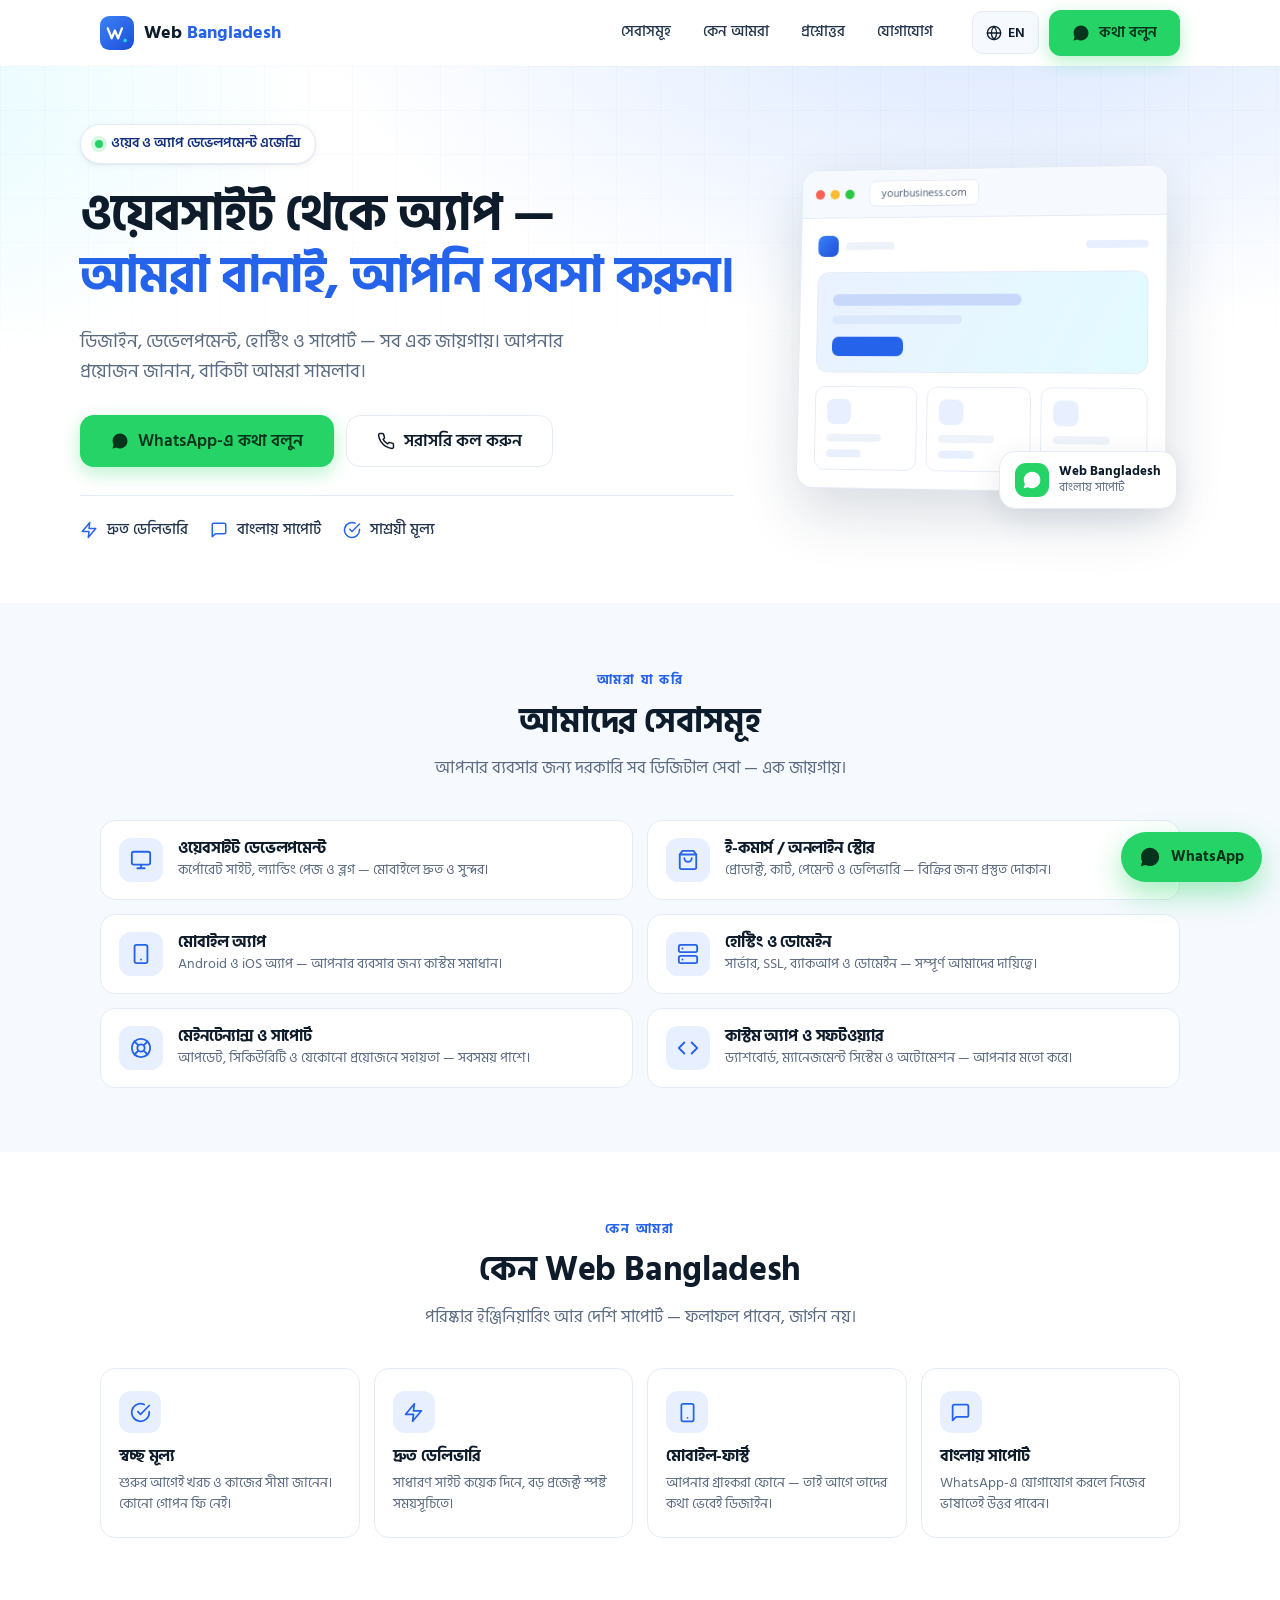
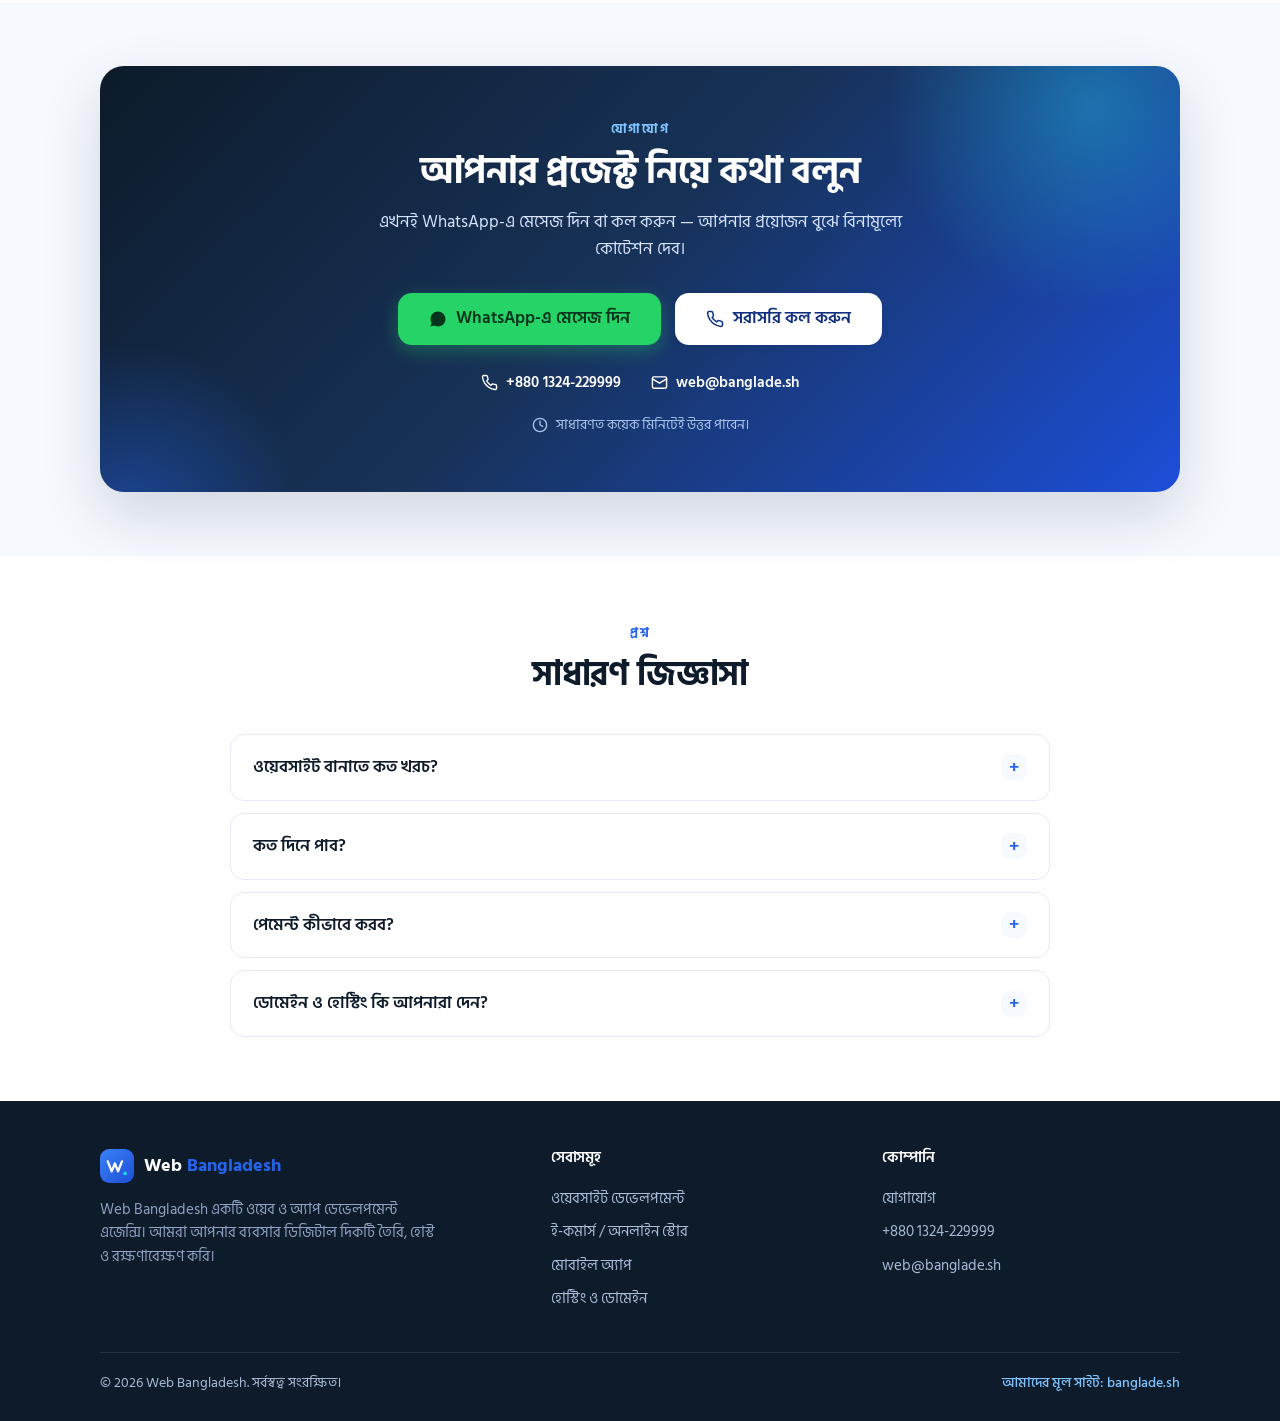
==== commit 4ec155bd: "Redesign for ad traffic: drop portfolio & form, add immediate WhatsApp/call CTAs, compact services" ====
--- a/index.html
+++ b/index.html
@@ -4,7 +4,7 @@
   <meta charset="UTF-8">
   <meta name="viewport" content="width=device-width, initial-scale=1">
   <title>Web Bangladesh — ওয়েবসাইট, ই-কমার্স ও অ্যাপ ডেভেলপমেন্ট</title>
-  <meta name="description" content="ওয়েবসাইট, অনলাইন স্টোর, মোবাইল অ্যাপ, হোস্টিং ও ডোমেইন — ডিজাইন থেকে লাইভ ও সাপোর্ট পর্যন্ত সব এক জায়গায়। আপনার প্রয়োজন জানান, বাকিটা আমরা সামলাব।">
+  <meta name="description" content="ওয়েবসাইট, অনলাইন স্টোর, মোবাইল অ্যাপ, হোস্টিং ও ডোমেইন — ডিজাইন থেকে লাইভ ও সাপোর্ট পর্যন্ত সব এক জায়গায়। WhatsApp-এ এখনই কথা বলুন।">
   <meta name="theme-color" content="#2563eb">
   <meta property="og:title" content="Web Bangladesh — ওয়েবসাইট, ই-কমার্স ও অ্যাপ ডেভেলপমেন্ট">
   <meta property="og:description" content="ডিজাইন, ডেভেলপমেন্ট, হোস্টিং ও সাপোর্ট — আপনার ব্যবসার ডিজিটাল দিকটুকু আমাদের দায়িত্বে।">
@@ -26,7 +26,7 @@
 </head>
 <body id="top">
 
-  <a class="skip" href="#quote">Skip to quote form</a>
+  <a class="skip" href="#contact">Skip to contact</a>
 
   <header class="site-header">
     <div class="wrap header-inner">
@@ -36,18 +36,17 @@
       </a>
       <nav class="nav" id="nav" aria-label="Main">
         <a href="#services" data-i18n="nav.services">সেবাসমূহ</a>
-        <a href="#work" data-i18n="nav.work">আমাদের কাজ</a>
-        <a href="#process" data-i18n="nav.process">প্রসেস</a>
+        <a href="#why" data-i18n="nav.why">কেন আমরা</a>
         <a href="#faq" data-i18n="nav.faq">প্রশ্নোত্তর</a>
-        <a class="btn btn--primary" href="#quote" data-i18n="nav.quote">ফ্রি কোটেশন</a>
+        <a href="#contact" data-i18n="nav.contact">যোগাযোগ</a>
       </nav>
       <div class="header-actions">
         <button class="lang-btn" type="button" data-lang-toggle aria-label="Change language">
           <svg viewBox="0 0 24 24" fill="none" stroke="currentColor" stroke-width="2" stroke-linecap="round" stroke-linejoin="round"><circle cx="12" cy="12" r="10"/><path d="M2 12h20"/><path d="M12 2a15.3 15.3 0 0 1 4 10 15.3 15.3 0 0 1-4 10 15.3 15.3 0 0 1-4-10 15.3 15.3 0 0 1 4-10z"/></svg>
           <span>EN</span>
         </button>
-        <a class="btn btn--wa desktop-cta" data-wa="header" href="#" aria-label="WhatsApp">
-          <svg viewBox="0 0 24 24" fill="currentColor"><path d="M12.04 2C6.58 2 2.13 6.45 2.13 11.91c0 1.75.46 3.45 1.32 4.95L2 22l5.25-1.38a9.9 9.9 0 0 0 4.79 1.22h.01c5.46 0 9.91-4.45 9.91-9.91 0-2.65-1.03-5.14-2.9-7.01A9.82 9.82 0 0 0 12.04 2zm0 1.67c2.2 0 4.27.86 5.82 2.42a8.2 8.2 0 0 1 2.41 5.82c0 4.54-3.7 8.24-8.24 8.24a8.2 8.2 0 0 1-4.19-1.15l-.3-.18-3.12.82.83-3.04-.2-.31a8.18 8.18 0 0 1-1.26-4.38c0-4.54 3.7-8.24 8.25-8.24zm4.71 10.4c-.26-.13-1.53-.75-1.76-.84-.24-.09-.41-.13-.58.13-.17.26-.67.84-.82 1.01-.15.17-.3.19-.56.06-.26-.13-1.1-.4-2.09-1.29-.77-.69-1.29-1.54-1.44-1.8-.15-.26-.02-.4.11-.53.12-.12.26-.3.39-.45.13-.15.17-.26.26-.43.09-.17.04-.32-.02-.45-.06-.13-.58-1.4-.8-1.91-.21-.5-.42-.43-.58-.44l-.5-.01c-.17 0-.45.06-.68.32-.24.26-.9.88-.9 2.15 0 1.27.92 2.49 1.05 2.66.13.17 1.81 2.76 4.38 3.87.61.26 1.09.42 1.46.54.62.2 1.18.17 1.62.1.49-.07 1.53-.62 1.74-1.23.21-.6.21-1.12.15-1.23-.06-.11-.24-.17-.5-.3z"/></svg>
+        <a class="btn btn--wa" data-wa="header" href="#">
+          <svg viewBox="0 0 24 24" fill="currentColor"><path d="M12.04 2C6.58 2 2.13 6.45 2.13 11.91c0 1.75.46 3.45 1.32 4.95L2 22l5.25-1.38a9.9 9.9 0 0 0 4.79 1.22h.01c5.46 0 9.91-4.45 9.91-9.91 0-2.65-1.03-5.14-2.9-7.01A9.82 9.82 0 0 0 12.04 2z"/></svg>
           <span data-i18n="nav.talk">কথা বলুন</span>
         </a>
         <button class="burger" type="button" data-burger aria-label="Menu" aria-expanded="false" aria-controls="nav">
@@ -71,11 +70,12 @@
           <p class="hero-sub" data-i18n="hero.sub">ডিজাইন, ডেভেলপমেন্ট, হোস্টিং ও সাপোর্ট — সব এক জায়গায়। আপনার প্রয়োজন জানান, বাকিটা আমরা সামলাব।</p>
           <div class="hero-cta">
             <a class="btn btn--wa btn--lg" data-wa="hero" href="#">
-              <svg viewBox="0 0 24 24" fill="currentColor"><path d="M12.04 2C6.58 2 2.13 6.45 2.13 11.91c0 1.75.46 3.45 1.32 4.95L2 22l5.25-1.38a9.9 9.9 0 0 0 4.79 1.22h.01c5.46 0 9.91-4.45 9.91-9.91 0-2.65-1.03-5.14-2.9-7.01A9.82 9.82 0 0 0 12.04 2zm0 1.67c2.2 0 4.27.86 5.82 2.42a8.2 8.2 0 0 1 2.41 5.82c0 4.54-3.7 8.24-8.24 8.24a8.2 8.2 0 0 1-4.19-1.15l-.3-.18-3.12.82.83-3.04-.2-.31a8.18 8.18 0 0 1-1.26-4.38c0-4.54 3.7-8.24 8.25-8.24zm4.71 10.4c-.26-.13-1.53-.75-1.76-.84-.24-.09-.41-.13-.58.13-.17.26-.67.84-.82 1.01-.15.17-.3.19-.56.06-.26-.13-1.1-.4-2.09-1.29-.77-.69-1.29-1.54-1.44-1.8-.15-.26-.02-.4.11-.53.12-.12.26-.3.39-.45.13-.15.17-.26.26-.43.09-.17.04-.32-.02-.45-.06-.13-.58-1.4-.8-1.91-.21-.5-.42-.43-.58-.44l-.5-.01c-.17 0-.45.06-.68.32-.24.26-.9.88-.9 2.15 0 1.27.92 2.49 1.05 2.66.13.17 1.81 2.76 4.38 3.87.61.26 1.09.42 1.46.54.62.2 1.18.17 1.62.1.49-.07 1.53-.62 1.74-1.23.21-.6.21-1.12.15-1.23-.06-.11-.24-.17-.5-.3z"/></svg>
+              <svg viewBox="0 0 24 24" fill="currentColor"><path d="M12.04 2C6.58 2 2.13 6.45 2.13 11.91c0 1.75.46 3.45 1.32 4.95L2 22l5.25-1.38a9.9 9.9 0 0 0 4.79 1.22h.01c5.46 0 9.91-4.45 9.91-9.91 0-2.65-1.03-5.14-2.9-7.01A9.82 9.82 0 0 0 12.04 2z"/></svg>
               <span data-i18n="hero.cta1">WhatsApp-এ কথা বলুন</span>
             </a>
-            <a class="btn btn--ghost btn--lg" href="#quote">
-              <span data-i18n="hero.cta2">ফ্রি কোটেশন নিন</span>
+            <a class="btn btn--ghost btn--lg" href="tel:+8801324229999" data-call>
+              <svg viewBox="0 0 24 24" fill="none" stroke="currentColor" stroke-width="2" stroke-linecap="round" stroke-linejoin="round"><path d="M22 16.92v3a2 2 0 0 1-2.18 2 19.8 19.8 0 0 1-8.63-3.07 19.5 19.5 0 0 1-6-6 19.8 19.8 0 0 1-3.07-8.67A2 2 0 0 1 4.11 2h3a2 2 0 0 1 2 1.72c.13.96.36 1.9.7 2.81a2 2 0 0 1-.45 2.11L8.09 9.91a16 16 0 0 0 6 6l1.27-1.27a2 2 0 0 1 2.11-.45c.9.34 1.85.57 2.81.7A2 2 0 0 1 22 16.92z"/></svg>
+              <span data-i18n="hero.cta2">সরাসরি কল করুন</span>
             </a>
           </div>
           <div class="hero-trust">
@@ -116,223 +116,114 @@
         <div class="sec-head reveal">
           <span class="kicker" data-i18n="svc.kicker">আমরা যা করি</span>
           <h2 data-i18n="svc.title">আমাদের সেবাসমূহ</h2>
-          <p data-i18n="svc.sub">আপনার ব্যবসা অনলাইনে আনতে এবং সচল রাখতে যা যা দরকার — সবকিছু।</p>
-        </div>
-        <div class="grid-services">
-          <article class="svc reveal">
-            <div class="svc-ic"><svg viewBox="0 0 24 24" fill="none" stroke="currentColor" stroke-width="2" stroke-linecap="round" stroke-linejoin="round"><rect x="2" y="3" width="20" height="14" rx="2"/><path d="M8 21h8M12 17v4"/></svg></div>
-            <h3 data-i18n="svc1.title">ওয়েবসাইট ডেভেলপমেন্ট</h3>
-            <p data-i18n="svc1.desc">কর্পোরেট সাইট, ল্যান্ডিং পেজ ও ব্লগ — মোবাইলে দ্রুত, পরিষ্কার ও সুন্দর।</p>
-            <div class="svc-tags"><span>Landing Page</span><span>Corporate</span><span>WordPress</span></div>
-          </article>
-          <article class="svc reveal">
-            <div class="svc-ic"><svg viewBox="0 0 24 24" fill="none" stroke="currentColor" stroke-width="2" stroke-linecap="round" stroke-linejoin="round"><path d="M6 2 3 6v14a2 2 0 0 0 2 2h14a2 2 0 0 0 2-2V6l-3-4z"/><path d="M3 6h18"/><path d="M16 10a4 4 0 0 1-8 0"/></svg></div>
-            <h3 data-i18n="svc2.title">ই-কমার্স / অনলাইন স্টোর</h3>
-            <p data-i18n="svc2.desc">প্রোডাক্ট, কার্ট, পেমেন্ট ও ডেলিভারি — বিক্রির জন্য প্রস্তুত সম্পূর্ণ অনলাইন দোকান।</p>
-            <div class="svc-tags"><span>Store</span><span>Payment</span><span>Inventory</span></div>
-          </article>
-          <article class="svc reveal">
-            <div class="svc-ic"><svg viewBox="0 0 24 24" fill="none" stroke="currentColor" stroke-width="2" stroke-linecap="round" stroke-linejoin="round"><rect x="5" y="2" width="14" height="20" rx="2"/><path d="M12 18h.01"/></svg></div>
-            <h3 data-i18n="svc3.title">মোবাইল অ্যাপ</h3>
-            <p data-i18n="svc3.desc">Android ও iOS অ্যাপ, সাথে আপনার কাজের ধরন অনুযায়ী কাস্টম সফটওয়্যার।</p>
-            <div class="svc-tags"><span>Android</span><span>iOS</span><span>Cross-platform</span></div>
-          </article>
-          <article class="svc reveal">
-            <div class="svc-ic"><svg viewBox="0 0 24 24" fill="none" stroke="currentColor" stroke-width="2" stroke-linecap="round" stroke-linejoin="round"><rect x="2" y="2" width="20" height="8" rx="2"/><rect x="2" y="14" width="20" height="8" rx="2"/><path d="M6 6h.01M6 18h.01"/></svg></div>
-            <h3 data-i18n="svc4.title">হোস্টিং ও ডোমেইন ব্যবস্থাপনা</h3>
-            <p data-i18n="svc4.desc">সার্ভার, SSL, ব্যাকআপ ও ডোমেইন — সম্পূর্ণ আমাদের দায়িত্বে, আপনি ব্যবসায় মন দিন।</p>
-            <div class="svc-tags"><span>Hosting</span><span>SSL</span><span>Domain</span></div>
-          </article>
-          <article class="svc reveal">
-            <div class="svc-ic"><svg viewBox="0 0 24 24" fill="none" stroke="currentColor" stroke-width="2" stroke-linecap="round" stroke-linejoin="round"><circle cx="12" cy="12" r="10"/><circle cx="12" cy="12" r="4"/><path d="m4.9 4.9 4.2 4.2M14.9 14.9l4.2 4.2M14.9 9.1l4.2-4.2M4.9 19.1l4.2-4.2"/></svg></div>
-            <h3 data-i18n="svc5.title">মেইনটেন্যান্স ও সাপোর্ট</h3>
-            <p data-i18n="svc5.desc">নিয়মিত আপডেট, সিকিউরিটি ও যেকোনো প্রয়োজনেই সহায়তা — সবসময় আপনার পাশে।</p>
-            <div class="svc-tags"><span>Updates</span><span>Security</span><span>Support</span></div>
-          </article>
-          <article class="svc reveal">
-            <div class="svc-ic"><svg viewBox="0 0 24 24" fill="none" stroke="currentColor" stroke-width="2" stroke-linecap="round" stroke-linejoin="round"><polyline points="16 18 22 12 16 6"/><polyline points="8 6 2 12 8 18"/></svg></div>
-            <h3 data-i18n="svc6.title">কাস্টম অ্যাপ ও সফটওয়্যার</h3>
-            <p data-i18n="svc6.desc">ড্যাশবোর্ড, ম্যানেজমেন্ট সিস্টেম ও অটোমেশন — আপনার কাজের ধরন অনুযায়ী তৈরি।</p>
-            <div class="svc-tags"><span>Dashboard</span><span>ERP</span><span>Automation</span></div>
-          </article>
-        </div>
-      </div>
-    </section>
-
-    <!-- PROCESS -->
-    <section class="section" id="process">
-      <div class="wrap">
-        <div class="sec-head reveal">
-          <span class="kicker" data-i18n="pr.kicker">যেভাবে কাজ হয়</span>
-          <h2 data-i18n="pr.title">আমরা যেভাবে কাজ করি</h2>
-          <p data-i18n="pr.sub">প্রথম মেসেজ থেকে লাইভ পর্যন্ত — সহজ ও স্বচ্ছ প্রক্রিয়া।</p>
-        </div>
-        <div class="steps">
-          <div class="step reveal"><div class="step-n"></div><h3 data-i18n="pr1.title">কথা বলুন</h3><p data-i18n="pr1.desc">আপনার ব্যবসার প্রয়োজনটি ভালোভাবে বুঝে নিই।</p></div>
-          <div class="step reveal"><div class="step-n"></div><h3 data-i18n="pr2.title">কোটেশন</h3><p data-i18n="pr2.desc">সময় ও খরচসহ স্পষ্ট প্রস্তাব দিই।</p></div>
-          <div class="step reveal"><div class="step-n"></div><h3 data-i18n="pr3.title">ডেভেলপমেন্ট</h3><p data-i18n="pr3.desc">ডিজাইন ও ডেভেলপমেন্ট, নিয়মিত আপডেটসহ।</p></div>
-          <div class="step reveal"><div class="step-n"></div><h3 data-i18n="pr4.title">ডেলিভারি ও সাপোর্ট</h3><p data-i18n="pr4.desc">একসাথে লাইভ করি, তারপরও পাশে থাকি।</p></div>
-        </div>
-      </div>
-    </section>
-
-    <!-- WORK -->
-    <section class="section section--tint" id="work">
-      <div class="wrap">
-        <div class="sec-head reveal">
-          <span class="kicker" data-i18n="work.kicker">পোর্টফোলিও</span>
-          <h2 data-i18n="work.title">আমাদের কিছু কাজ</h2>
-          <p data-i18n="work.sub">আমরা যা বানাই তার এক ঝলক — পরের প্রজেক্টটি আপনার হতে পারে।</p>
-        </div>
-        <div class="grid-work">
-          <article class="work reveal">
-            <div class="work-top g1"><div class="work-prev"><div class="bar"></div><div class="bar thin"></div><div class="bar thin"></div><div class="blk"></div></div></div>
-            <div class="work-body">
-              <h3 data-i18n="w1.title">কর্পোরেট ওয়েবসাইট</h3>
-              <p data-i18n="w1.desc">দ্রুত ও রেসপন্সিভ কোম্পানি সাইট — সেবা, টিম ও যোগাযোগ পেজসহ।</p>
-              <div class="work-tags"><span>HTML/CSS</span><span>Responsive</span></div>
-            </div>
-          </article>
-          <article class="work reveal">
-            <div class="work-top g2"><div class="work-prev"><div class="bar"></div><div class="bar thin"></div><div class="bar thin"></div><div class="blk"></div></div></div>
-            <div class="work-body">
-              <h3 data-i18n="w2.title">অনলাইন স্টোর</h3>
-              <p data-i18n="w2.desc">প্রোডাক্ট ক্যাটালগ, কার্ট ও চেকআউটসহ ই-কমার্স স্টোর।</p>
-              <div class="work-tags"><span>E-commerce</span><span>Payment</span></div>
-            </div>
-          </article>
-          <article class="work reveal">
-            <div class="work-top g3"><div class="work-prev"><div class="bar"></div><div class="bar thin"></div><div class="bar thin"></div><div class="blk"></div></div></div>
-            <div class="work-body">
-              <h3 data-i18n="w3.title">সার্ভিস বুকিং অ্যাপ</h3>
-              <p data-i18n="w3.desc">সেবা বুকিং, সময়সূচি ব্যবস্থাপনা ও গ্রাহক নোটিফিকেশনের অ্যাপ।</p>
-              <div class="work-tags"><span>Mobile</span><span>Booking</span></div>
-            </div>
-          </article>
+          <p data-i18n="svc.sub">আপনার ব্যবসার জন্য দরকারি সব ডিজিটাল সেবা — এক জায়গায়।</p>
+        </div>
+        <div class="svc-grid">
+          <div class="svc-row reveal">
+            <div class="ic"><svg viewBox="0 0 24 24" fill="none" stroke="currentColor" stroke-width="2" stroke-linecap="round" stroke-linejoin="round"><rect x="2" y="3" width="20" height="14" rx="2"/><path d="M8 21h8M12 17v4"/></svg></div>
+            <div><h3 data-i18n="svc1.title">ওয়েবসাইট ডেভেলপমেন্ট</h3><p data-i18n="svc1.desc">কর্পোরেট সাইট, ল্যান্ডিং পেজ ও ব্লগ — মোবাইলে দ্রুত ও সুন্দর।</p></div>
+          </div>
+          <div class="svc-row reveal">
+            <div class="ic"><svg viewBox="0 0 24 24" fill="none" stroke="currentColor" stroke-width="2" stroke-linecap="round" stroke-linejoin="round"><path d="M6 2 3 6v14a2 2 0 0 0 2 2h14a2 2 0 0 0 2-2V6l-3-4z"/><path d="M3 6h18"/><path d="M16 10a4 4 0 0 1-8 0"/></svg></div>
+            <div><h3 data-i18n="svc2.title">ই-কমার্স / অনলাইন স্টোর</h3><p data-i18n="svc2.desc">প্রোডাক্ট, কার্ট, পেমেন্ট ও ডেলিভারি — বিক্রির জন্য প্রস্তুত দোকান।</p></div>
+          </div>
+          <div class="svc-row reveal">
+            <div class="ic"><svg viewBox="0 0 24 24" fill="none" stroke="currentColor" stroke-width="2" stroke-linecap="round" stroke-linejoin="round"><rect x="5" y="2" width="14" height="20" rx="2"/><path d="M12 18h.01"/></svg></div>
+            <div><h3 data-i18n="svc3.title">মোবাইল অ্যাপ</h3><p data-i18n="svc3.desc">Android ও iOS অ্যাপ — আপনার ব্যবসার জন্য কাস্টম সমাধান।</p></div>
+          </div>
+          <div class="svc-row reveal">
+            <div class="ic"><svg viewBox="0 0 24 24" fill="none" stroke="currentColor" stroke-width="2" stroke-linecap="round" stroke-linejoin="round"><rect x="2" y="2" width="20" height="8" rx="2"/><rect x="2" y="14" width="20" height="8" rx="2"/><path d="M6 6h.01M6 18h.01"/></svg></div>
+            <div><h3 data-i18n="svc4.title">হোস্টিং ও ডোমেইন</h3><p data-i18n="svc4.desc">সার্ভার, SSL, ব্যাকআপ ও ডোমেইন — সম্পূর্ণ আমাদের দায়িত্বে।</p></div>
+          </div>
+          <div class="svc-row reveal">
+            <div class="ic"><svg viewBox="0 0 24 24" fill="none" stroke="currentColor" stroke-width="2" stroke-linecap="round" stroke-linejoin="round"><circle cx="12" cy="12" r="10"/><circle cx="12" cy="12" r="4"/><path d="m4.9 4.9 4.2 4.2M14.9 14.9l4.2 4.2M14.9 9.1l4.2-4.2M4.9 19.1l4.2-4.2"/></svg></div>
+            <div><h3 data-i18n="svc5.title">মেইনটেন্যান্স ও সাপোর্ট</h3><p data-i18n="svc5.desc">আপডেট, সিকিউরিটি ও যেকোনো প্রয়োজনে সহায়তা — সবসময় পাশে।</p></div>
+          </div>
+          <div class="svc-row reveal">
+            <div class="ic"><svg viewBox="0 0 24 24" fill="none" stroke="currentColor" stroke-width="2" stroke-linecap="round" stroke-linejoin="round"><polyline points="16 18 22 12 16 6"/><polyline points="8 6 2 12 8 18"/></svg></div>
+            <div><h3 data-i18n="svc6.title">কাস্টম অ্যাপ ও সফটওয়্যার</h3><p data-i18n="svc6.desc">ড্যাশবোর্ড, ম্যানেজমেন্ট সিস্টেম ও অটোমেশন — আপনার মতো করে।</p></div>
+          </div>
         </div>
       </div>
     </section>
 
     <!-- WHY -->
     <section class="section" id="why">
-      <div class="wrap why-wrap">
-        <div>
-          <div class="sec-head reveal" style="text-align:left;margin:0">
-            <span class="kicker" data-i18n="why.kicker">কেন আমরা</span>
-            <h2 data-i18n="why.title">কেন Web Bangladesh বেছে নেবেন</h2>
-            <p data-i18n="why.sub">পরিষ্কার ইঞ্জিনিয়ারিং আর দেশি সাপোর্ট — ফলাফল পাবেন, টেকনিক্যাল জার্গন নয়।</p>
-          </div>
-          <div class="why-list">
-            <div class="why-item reveal"><div class="ic"><svg viewBox="0 0 24 24" fill="none" stroke="currentColor" stroke-width="2" stroke-linecap="round" stroke-linejoin="round"><path d="M22 11.1V12a10 10 0 1 1-5.9-9.1"/><path d="m22 4-10 10.01-3-3"/></svg></div><div><h3 data-i18n="why1.title">স্বচ্ছ মূল্য</h3><p data-i18n="why1.desc">শুরুর আগেই খরচ ও কাজের সীমা জানেন। কোনো গোপন ফি নেই।</p></div></div>
-            <div class="why-item reveal"><div class="ic"><svg viewBox="0 0 24 24" fill="none" stroke="currentColor" stroke-width="2" stroke-linecap="round" stroke-linejoin="round"><polygon points="13 2 3 14 12 14 11 22 21 10 12 10 13 2"/></svg></div><div><h3 data-i18n="why2.title">দ্রুত ডেলিভারি</h3><p data-i18n="why2.desc">সাধারণ সাইট কয়েক দিনে, বড় প্রজেক্ট স্পষ্ট সময়সূচিতে।</p></div></div>
-            <div class="why-item reveal"><div class="ic"><svg viewBox="0 0 24 24" fill="none" stroke="currentColor" stroke-width="2" stroke-linecap="round" stroke-linejoin="round"><rect x="5" y="2" width="14" height="20" rx="2"/><path d="M12 18h.01"/></svg></div><div><h3 data-i18n="why3.title">মোবাইল-ফার্স্ট ডিজাইন</h3><p data-i18n="why3.desc">আপনার বেশিরভাগ গ্রাহক ফোনে — তাই আগে তাদের কথা ভেবেই ডিজাইন।</p></div></div>
-            <div class="why-item reveal"><div class="ic"><svg viewBox="0 0 24 24" fill="none" stroke="currentColor" stroke-width="2" stroke-linecap="round" stroke-linejoin="round"><path d="M21 15a2 2 0 0 1-2 2H7l-4 4V5a2 2 0 0 1 2-2h14a2 2 0 0 1 2 2z"/></svg></div><div><h3 data-i18n="why4.title">বাংলায় সাপোর্ট</h3><p data-i18n="why4.desc">WhatsApp-এ যোগাযোগ করলে নিজের ভাষাতেই উত্তর পাবেন।</p></div></div>
-          </div>
-        </div>
-        <aside class="why-panel reveal">
-          <h3 data-i18n="why.panel.title">এক টিম, পুরো স্ট্যাক</h3>
-          <p data-i18n="why.panel.desc">প্রথম আইডিয়া থেকে হোস্টিং ও মেইনটেন্যান্স — সবকিছু এক ছাদের নিচে।</p>
-          <ul>
-            <li><svg viewBox="0 0 24 24" fill="none" stroke="currentColor" stroke-width="2.4" stroke-linecap="round" stroke-linejoin="round"><path d="M20 6 9 17l-5-5"/></svg><span data-i18n="why.panel.l1">ডোমেইন, SSL ও নিরাপদ হোস্টিং অন্তর্ভুক্ত</span></li>
-            <li><svg viewBox="0 0 24 24" fill="none" stroke="currentColor" stroke-width="2.4" stroke-linecap="round" stroke-linejoin="round"><path d="M20 6 9 17l-5-5"/></svg><span data-i18n="why.panel.l2">ব্যাকআপ ও আপডেট আমাদের দায়িত্বে</span></li>
-            <li><svg viewBox="0 0 24 24" fill="none" stroke="currentColor" stroke-width="2.4" stroke-linecap="round" stroke-linejoin="round"><path d="M20 6 9 17l-5-5"/></svg><span data-i18n="why.panel.l3">bKash, Nagad ও ব্যাংক ট্রান্সফার গ্রহণ</span></li>
-            <li><svg viewBox="0 0 24 24" fill="none" stroke="currentColor" stroke-width="2.4" stroke-linecap="round" stroke-linejoin="round"><path d="M20 6 9 17l-5-5"/></svg><span data-i18n="why.panel.l4">কাগজে নয়, ডেলিভারির পরও সেবা</span></li>
-            <li><svg viewBox="0 0 24 24" fill="none" stroke="currentColor" stroke-width="2.4" stroke-linecap="round" stroke-linejoin="round"><path d="M20 6 9 17l-5-5"/></svg><span data-i18n="why.panel.l5">প্রতিটি ধাপে স্পষ্ট যোগাযোগ</span></li>
-          </ul>
-        </aside>
+      <div class="wrap">
+        <div class="sec-head reveal">
+          <span class="kicker" data-i18n="why.kicker">কেন আমরা</span>
+          <h2 data-i18n="why.title">কেন Web Bangladesh</h2>
+          <p data-i18n="why.sub">পরিষ্কার ইঞ্জিনিয়ারিং আর দেশি সাপোর্ট — ফলাফল পাবেন, জার্গন নয়।</p>
+        </div>
+        <div class="why-grid">
+          <div class="why-card reveal">
+            <div class="ic"><svg viewBox="0 0 24 24" fill="none" stroke="currentColor" stroke-width="2" stroke-linecap="round" stroke-linejoin="round"><path d="M22 11.1V12a10 10 0 1 1-5.9-9.1"/><path d="m22 4-10 10.01-3-3"/></svg></div>
+            <h3 data-i18n="why1.title">স্বচ্ছ মূল্য</h3>
+            <p data-i18n="why1.desc">শুরুর আগেই খরচ ও কাজের সীমা জানেন। কোনো গোপন ফি নেই।</p>
+          </div>
+          <div class="why-card reveal">
+            <div class="ic"><svg viewBox="0 0 24 24" fill="none" stroke="currentColor" stroke-width="2" stroke-linecap="round" stroke-linejoin="round"><polygon points="13 2 3 14 12 14 11 22 21 10 12 10 13 2"/></svg></div>
+            <h3 data-i18n="why2.title">দ্রুত ডেলিভারি</h3>
+            <p data-i18n="why2.desc">সাধারণ সাইট কয়েক দিনে, বড় প্রজেক্ট স্পষ্ট সময়সূচিতে।</p>
+          </div>
+          <div class="why-card reveal">
+            <div class="ic"><svg viewBox="0 0 24 24" fill="none" stroke="currentColor" stroke-width="2" stroke-linecap="round" stroke-linejoin="round"><rect x="5" y="2" width="14" height="20" rx="2"/><path d="M12 18h.01"/></svg></div>
+            <h3 data-i18n="why3.title">মোবাইল-ফার্স্ট</h3>
+            <p data-i18n="why3.desc">আপনার গ্রাহকরা ফোনে — তাই আগে তাদের কথা ভেবেই ডিজাইন।</p>
+          </div>
+          <div class="why-card reveal">
+            <div class="ic"><svg viewBox="0 0 24 24" fill="none" stroke="currentColor" stroke-width="2" stroke-linecap="round" stroke-linejoin="round"><path d="M21 15a2 2 0 0 1-2 2H7l-4 4V5a2 2 0 0 1 2-2h14a2 2 0 0 1 2 2z"/></svg></div>
+            <h3 data-i18n="why4.title">বাংলায় সাপোর্ট</h3>
+            <p data-i18n="why4.desc">WhatsApp-এ যোগাযোগ করলে নিজের ভাষাতেই উত্তর পাবেন।</p>
+          </div>
+        </div>
+      </div>
+    </section>
+
+    <!-- CONTACT -->
+    <section class="section section--tint" id="contact">
+      <div class="wrap">
+        <div class="contact-panel reveal">
+          <span class="kicker" data-i18n="contact.kicker">যোগাযোগ</span>
+          <h2 data-i18n="contact.title">আপনার প্রজেক্ট নিয়ে কথা বলুন</h2>
+          <p class="lead" data-i18n="contact.sub">এখনই WhatsApp-এ মেসেজ দিন বা কল করুন — আপনার প্রয়োজন বুঝে বিনামূল্যে কোটেশন দেব।</p>
+          <div class="contact-actions">
+            <a class="btn btn--wa btn--lg" data-wa="contact" href="#">
+              <svg viewBox="0 0 24 24" fill="currentColor"><path d="M12.04 2C6.58 2 2.13 6.45 2.13 11.91c0 1.75.46 3.45 1.32 4.95L2 22l5.25-1.38a9.9 9.9 0 0 0 4.79 1.22h.01c5.46 0 9.91-4.45 9.91-9.91 0-2.65-1.03-5.14-2.9-7.01A9.82 9.82 0 0 0 12.04 2z"/></svg>
+              <span data-i18n="contact.wa">WhatsApp-এ মেসেজ দিন</span>
+            </a>
+            <a class="btn btn--light btn--lg" href="tel:+8801324229999" data-call>
+              <svg viewBox="0 0 24 24" fill="none" stroke="currentColor" stroke-width="2" stroke-linecap="round" stroke-linejoin="round"><path d="M22 16.92v3a2 2 0 0 1-2.18 2 19.8 19.8 0 0 1-8.63-3.07 19.5 19.5 0 0 1-6-6 19.8 19.8 0 0 1-3.07-8.67A2 2 0 0 1 4.11 2h3a2 2 0 0 1 2 1.72c.13.96.36 1.9.7 2.81a2 2 0 0 1-.45 2.11L8.09 9.91a16 16 0 0 0 6 6l1.27-1.27a2 2 0 0 1 2.11-.45c.9.34 1.85.57 2.81.7A2 2 0 0 1 22 16.92z"/></svg>
+              <span data-i18n="contact.call">সরাসরি কল করুন</span>
+            </a>
+          </div>
+          <div class="contact-meta">
+            <a href="tel:+8801324229999" data-call>
+              <svg viewBox="0 0 24 24" fill="none" stroke="currentColor" stroke-width="2" stroke-linecap="round" stroke-linejoin="round"><path d="M22 16.92v3a2 2 0 0 1-2.18 2 19.8 19.8 0 0 1-8.63-3.07 19.5 19.5 0 0 1-6-6 19.8 19.8 0 0 1-3.07-8.67A2 2 0 0 1 4.11 2h3a2 2 0 0 1 2 1.72c.13.96.36 1.9.7 2.81a2 2 0 0 1-.45 2.11L8.09 9.91a16 16 0 0 0 6 6l1.27-1.27a2 2 0 0 1 2.11-.45c.9.34 1.85.57 2.81.7A2 2 0 0 1 22 16.92z"/></svg>
+              +880 1324-229999
+            </a>
+            <a href="mailto:web@banglade.sh">
+              <svg viewBox="0 0 24 24" fill="none" stroke="currentColor" stroke-width="2" stroke-linecap="round" stroke-linejoin="round"><rect x="2" y="4" width="20" height="16" rx="2"/><path d="m22 7-10 6L2 7"/></svg>
+              web@banglade.sh
+            </a>
+          </div>
+          <span class="contact-reply"><svg viewBox="0 0 24 24" fill="none" stroke="currentColor" stroke-width="2" stroke-linecap="round" stroke-linejoin="round"><circle cx="12" cy="12" r="10"/><path d="M12 6v6l4 2"/></svg><span data-i18n="contact.reply">সাধারণত কয়েক মিনিটেই উত্তর পাবেন।</span></span>
+        </div>
       </div>
     </section>
 
     <!-- FAQ -->
-    <section class="section section--tint" id="faq">
+    <section class="section" id="faq">
       <div class="wrap">
         <div class="sec-head reveal">
           <span class="kicker" data-i18n="faq.kicker">প্রশ্ন</span>
           <h2 data-i18n="faq.title">সাধারণ জিজ্ঞাসা</h2>
         </div>
         <div class="faq">
-          <details class="qa reveal"><summary><span data-i18n="q1">ওয়েবসাইট বানাতে কত খরচ?</span><span class="plus">+</span></summary><div class="ans" data-i18n="a1">আপনার প্রয়োজন অনুযায়ী খরচ ভিন্ন হয়। WhatsApp-এ আপনার চাহিদা জানালে দ্রুত স্পষ্ট কোটেশন পাঠাব — সাধারণত একই দিনে।</div></details>
-          <details class="qa reveal"><summary><span data-i18n="q2">কত দিনে পাব?</span><span class="plus">+</span></summary><div class="ans" data-i18n="a2">সাধারণ ওয়েবসাইট সাধারণত ৩–৭ দিনে। বড় বা কাস্টম প্রজেক্ট ২–৪ সপ্তাহ, সময়সূচি আগেই ঠিক করে নেওয়া হয়।</div></details>
+          <details class="qa reveal"><summary><span data-i18n="q1">ওয়েবসাইট বানাতে কত খরচ?</span><span class="plus">+</span></summary><div class="ans" data-i18n="a1">আপনার প্রয়োজন অনুযায়ী খরচ ভিন্ন। WhatsApp-এ চাহিদা জানালে দ্রুত স্পষ্ট কোটেশন পাঠাব — সাধারণত একই দিনে।</div></details>
+          <details class="qa reveal"><summary><span data-i18n="q2">কত দিনে পাব?</span><span class="plus">+</span></summary><div class="ans" data-i18n="a2">সাধারণ ওয়েবসাইট ৩–৭ দিনে। বড় বা কাস্টম প্রজেক্ট ২–৪ সপ্তাহ, সময়সূচি আগেই ঠিক করে নেওয়া হয়।</div></details>
           <details class="qa reveal"><summary><span data-i18n="q3">পেমেন্ট কীভাবে করব?</span><span class="plus">+</span></summary><div class="ans" data-i18n="a3">bKash, Nagad বা ব্যাংক ট্রান্সফার — কাজের অগ্রগতি অনুযায়ী ধাপে ধাপে। পুরো টাকা আগে দিতে হয় না।</div></details>
-          <details class="qa reveal"><summary><span data-i18n="q4">ডোমেইন ও হোস্টিং কি আপনারা দেন?</span><span class="plus">+</span></summary><div class="ans" data-i18n="a4">হ্যাঁ, SSL ও ব্যাকআপসহ সম্পূর্ণ ব্যবস্থাপনাসহ। আপনার নিজের ডোমেইন থাকলে সেটিও ব্যবহার করা যায়।</div></details>
-          <details class="qa reveal"><summary><span data-i18n="q5">ডেলিভারির পর সমস্যা হলে?</span><span class="plus">+</span></summary><div class="ans" data-i18n="a5">প্রতিটি প্রজেক্টে সাপোর্ট সময় থাকে, আর নিশ্চিন্ত থাকতে মেইনটেন্যান্স প্ল্যানও দেওয়া হয়।</div></details>
-          <details class="qa reveal"><summary><span data-i18n="q6">আমার ব্যবসা ছোট, তবুও কি সম্ভব?</span><span class="plus">+</span></summary><div class="ans" data-i18n="a6">অবশ্যই। ছোট ও বর্ধনশীল ব্যবসার জন্য সাশ্রয়ী প্যাকেজ আছে — সহজভাবে শুরু করে পরে বাড়িয়ে নিতে পারবেন।</div></details>
-        </div>
-      </div>
-    </section>
-
-    <!-- QUOTE FORM -->
-    <section class="section" id="quote">
-      <div class="wrap quote">
-        <div class="quote-info">
-          <span class="kicker" data-i18n="quote.kicker">শুরু করুন</span>
-          <h2 data-i18n="quote.title">আপনার কী প্রয়োজন?</h2>
-          <p data-i18n="quote.sub">ফর্মটি পূরণ করুন — আমরা WhatsApp-এ যোগাযোগ করে পরবর্তী ধাপ জানাব।</p>
-          <div class="contact-list">
-            <p class="hint" style="font-weight:600;color:var(--ink-2);margin-bottom:2px" data-i18n="quote.reach">অথবা সরাসরি যোগাযোগ করুন</p>
-            <a data-wa="contact" href="#">
-              <span class="ic wa"><svg viewBox="0 0 24 24" fill="currentColor"><path d="M12.04 2C6.58 2 2.13 6.45 2.13 11.91c0 1.75.46 3.45 1.32 4.95L2 22l5.25-1.38a9.9 9.9 0 0 0 4.79 1.22h.01c5.46 0 9.91-4.45 9.91-9.91 0-2.65-1.03-5.14-2.9-7.01A9.82 9.82 0 0 0 12.04 2z"/></svg></span>
-              <span>WhatsApp: +880 1324-229999</span>
-            </a>
-            <a href="mailto:web@banglade.sh">
-              <span class="ic"><svg viewBox="0 0 24 24" fill="none" stroke="currentColor" stroke-width="2" stroke-linecap="round" stroke-linejoin="round"><rect x="2" y="4" width="20" height="16" rx="2"/><path d="m22 7-10 6L2 7"/></svg></span>
-              <span>web@banglade.sh</span>
-            </a>
-          </div>
-          <p class="form-note" style="margin-top:18px"><svg viewBox="0 0 24 24" fill="none" stroke="currentColor" stroke-width="2" stroke-linecap="round" stroke-linejoin="round"><circle cx="12" cy="12" r="10"/><path d="M12 6v6l4 2"/></svg><span data-i18n="quote.reply">সাধারণত কয়েক মিনিটেই উত্তর পাবেন।</span></p>
-        </div>
-
-        <div class="form-card">
-          <form id="quote-form" novalidate>
-            <div class="field">
-              <label data-i18n="form.services.label">সেবা নির্বাচন করুন</label>
-              <span class="hint" data-i18n="form.services.hint">একাধিক নির্বাচন করতে পারেন</span>
-              <div class="chips" style="margin-top:12px">
-                <label class="chip"><input type="checkbox" name="service" value="website"><span class="box"><svg viewBox="0 0 24 24" fill="none" stroke="currentColor" stroke-width="3" stroke-linecap="round" stroke-linejoin="round"><path d="M20 6 9 17l-5-5"/></svg></span><span class="txt" data-i18n="form.svc1">ওয়েবসাইট</span></label>
-                <label class="chip"><input type="checkbox" name="service" value="ecommerce"><span class="box"><svg viewBox="0 0 24 24" fill="none" stroke="currentColor" stroke-width="3" stroke-linecap="round" stroke-linejoin="round"><path d="M20 6 9 17l-5-5"/></svg></span><span class="txt" data-i18n="form.svc2">ই-কমার্স</span></label>
-                <label class="chip"><input type="checkbox" name="service" value="app"><span class="box"><svg viewBox="0 0 24 24" fill="none" stroke="currentColor" stroke-width="3" stroke-linecap="round" stroke-linejoin="round"><path d="M20 6 9 17l-5-5"/></svg></span><span class="txt" data-i18n="form.svc3">মোবাইল অ্যাপ</span></label>
-                <label class="chip"><input type="checkbox" name="service" value="hosting"><span class="box"><svg viewBox="0 0 24 24" fill="none" stroke="currentColor" stroke-width="3" stroke-linecap="round" stroke-linejoin="round"><path d="M20 6 9 17l-5-5"/></svg></span><span class="txt" data-i18n="form.svc4">হোস্টিং / ডোমেইন</span></label>
-                <label class="chip"><input type="checkbox" name="service" value="maintenance"><span class="box"><svg viewBox="0 0 24 24" fill="none" stroke="currentColor" stroke-width="3" stroke-linecap="round" stroke-linejoin="round"><path d="M20 6 9 17l-5-5"/></svg></span><span class="txt" data-i18n="form.svc5">মেইনটেন্যান্স</span></label>
-                <label class="chip"><input type="checkbox" name="service" value="custom"><span class="box"><svg viewBox="0 0 24 24" fill="none" stroke="currentColor" stroke-width="3" stroke-linecap="round" stroke-linejoin="round"><path d="M20 6 9 17l-5-5"/></svg></span><span class="txt" data-i18n="form.svc6">কাস্টম সফটওয়্যার</span></label>
-              </div>
-            </div>
-            <div class="field">
-              <label for="f-budget" data-i18n="form.budget.label">বাজেট</label>
-              <select id="f-budget">
-                <option value="" data-i18n="form.budget.opt0">এখনও নিশ্চিত নই</option>
-                <option value="upto-10k" data-i18n="form.budget.opt1">১০,০০০৳ পর্যন্ত</option>
-                <option value="10k-30k" data-i18n="form.budget.opt2">১০,০০০৳ – ৩০,০০০৳</option>
-                <option value="30k-100k" data-i18n="form.budget.opt3">৩০,০০০৳ – ১,০০,০০০৳</option>
-                <option value="100k-plus" data-i18n="form.budget.opt4">১,০০,০০০৳+</option>
-              </select>
-            </div>
-            <div class="field">
-              <label for="f-message"><span data-i18n="form.message.label">বিস্তারিত</span> <span class="hint" data-i18n="form.message.hint">(ঐচ্ছিক)</span></label>
-              <textarea id="f-message" data-i18n-placeholder="form.message.ph" placeholder="আপনার ব্যবসা ও প্রয়োজন সম্পর্কে সংক্ষেপে লিখুন…"></textarea>
-            </div>
-            <button type="submit" class="btn btn--wa btn--lg btn--block">
-              <svg viewBox="0 0 24 24" fill="currentColor"><path d="M12.04 2C6.58 2 2.13 6.45 2.13 11.91c0 1.75.46 3.45 1.32 4.95L2 22l5.25-1.38a9.9 9.9 0 0 0 4.79 1.22h.01c5.46 0 9.91-4.45 9.91-9.91 0-2.65-1.03-5.14-2.9-7.01A9.82 9.82 0 0 0 12.04 2z"/></svg>
-              <span data-i18n="form.submit">WhatsApp-এ পাঠান</span>
-            </button>
-            <div class="form-status" id="form-status" role="status" aria-live="polite"></div>
-            <p class="form-note"><svg viewBox="0 0 24 24" fill="none" stroke="currentColor" stroke-width="2" stroke-linecap="round" stroke-linejoin="round"><path d="M12 22s8-4 8-10V5l-8-3-8 3v7c0 6 8 10 8 10z"/></svg><span data-i18n="form.note">কোনো অ্যাকাউন্ট বা ফোন নম্বর লাগবে না — সাবমিট করলেই WhatsApp খুলবে।</span></p>
-          </form>
-        </div>
-      </div>
-    </section>
-
-    <!-- CTA BAND -->
-    <section class="section section--tight">
-      <div class="wrap">
-        <div class="cta-band reveal">
-          <div>
-            <h2 data-i18n="cta.title">মাথায় একটি প্রজেক্ট আছে?</h2>
-            <p data-i18n="cta.desc">WhatsApp-এ মেসেজ দিন। আপনার প্রয়োজন বুঝে বিনামূল্যে কোটেশন দেব — কোনো বাধ্যবাধকতা নেই।</p>
-          </div>
-          <a class="btn btn--wa btn--lg" data-wa="cta" href="#">
-            <svg viewBox="0 0 24 24" fill="currentColor"><path d="M12.04 2C6.58 2 2.13 6.45 2.13 11.91c0 1.75.46 3.45 1.32 4.95L2 22l5.25-1.38a9.9 9.9 0 0 0 4.79 1.22h.01c5.46 0 9.91-4.45 9.91-9.91 0-2.65-1.03-5.14-2.9-7.01A9.82 9.82 0 0 0 12.04 2z"/></svg>
-            <span data-i18n="cta.button">WhatsApp-এ শুরু করুন</span>
-          </a>
+          <details class="qa reveal"><summary><span data-i18n="q4">ডোমেইন ও হোস্টিং কি আপনারা দেন?</span><span class="plus">+</span></summary><div class="ans" data-i18n="a4">হ্যাঁ, SSL ও ব্যাকআপসহ সম্পূর্ণ ব্যবস্থাপনায়। আপনার নিজের ডোমেইন থাকলে সেটিও ব্যবহার করা যায়।</div></details>
         </div>
       </div>
     </section>
@@ -353,12 +244,12 @@
           <a href="#services" data-i18n="svc1.title">ওয়েবসাইট ডেভেলপমেন্ট</a>
           <a href="#services" data-i18n="svc2.title">ই-কমার্স / অনলাইন স্টোর</a>
           <a href="#services" data-i18n="svc3.title">মোবাইল অ্যাপ</a>
-          <a href="#services" data-i18n="svc4.title">হোস্টিং ও ডোমেইন ব্যবস্থাপনা</a>
+          <a href="#services" data-i18n="svc4.title">হোস্টিং ও ডোমেইন</a>
         </div>
         <div class="footer-col">
           <h4 data-i18n="footer.col2">কোম্পানি</h4>
-          <a href="#quote" data-i18n="footer.link.quote">ফ্রি কোটেশন</a>
           <a data-wa="contact" href="#" data-i18n="footer.link.contact">যোগাযোগ</a>
+          <a href="tel:+8801324229999" data-call>+880 1324-229999</a>
           <a href="mailto:web@banglade.sh">web@banglade.sh</a>
         </div>
       </div>
--- a/assets/css/style.css
+++ b/assets/css/style.css
@@ -14,15 +14,13 @@
   --cyan:#06b6d4;
   --wa:#25d366;
   --wa-dark:#1da851;
-  --ok:#16a34a;
   --shadow-sm:0 1px 2px rgba(15,35,70,.06),0 2px 8px rgba(15,35,70,.05);
   --shadow-md:0 10px 30px rgba(15,35,70,.10);
   --shadow-lg:0 24px 60px rgba(15,35,70,.16);
   --radius:16px;
-  --radius-sm:12px;
   --radius-lg:24px;
   --header-h:66px;
-  --wrap:1140px;
+  --wrap:1120px;
   --font:"Hind Siliguri","Noto Sans Bengali",-apple-system,BlinkMacSystemFont,"Segoe UI",Roboto,Arial,sans-serif;
 }
 
@@ -30,7 +28,7 @@
 html{scroll-behavior:smooth;-webkit-text-size-adjust:100%;background:var(--bg)}
 body{
   margin:0;font-family:var(--font);color:var(--ink);background:var(--bg);
-  line-height:1.65;font-size:16px;-webkit-font-smoothing:antialiased;
+  line-height:1.62;font-size:16px;-webkit-font-smoothing:antialiased;
 }
 img,svg{display:block;max-width:100%}
 a{color:var(--brand);text-decoration:none}
@@ -40,10 +38,9 @@
 :focus-visible{outline:3px solid rgba(37,99,235,.4);outline-offset:2px;border-radius:6px}
 
 .wrap{width:100%;max-width:var(--wrap);margin:0 auto;padding:0 20px}
-.section{padding:76px 0}
+.section{padding:64px 0}
 .section--tint{background:var(--surface)}
-.section--tight{padding:56px 0}
-
+.section--tight{padding:44px 0}
 .skip{position:absolute;left:-999px;top:0;background:var(--brand);color:#fff;padding:10px 16px;border-radius:0 0 10px 0;z-index:200}
 .skip:focus{left:0}
 
@@ -52,22 +49,24 @@
   display:inline-flex;align-items:center;justify-content:center;gap:9px;
   padding:13px 22px;border-radius:12px;border:1px solid transparent;
   font-weight:600;font-size:15px;cursor:pointer;transition:.18s ease;
-  white-space:nowrap;line-height:1;
+  white-space:nowrap;line-height:1;text-align:center;
 }
 .btn svg{width:18px;height:18px;flex:none}
 .btn--primary{background:var(--brand);color:#fff;box-shadow:0 6px 18px rgba(37,99,235,.28)}
 .btn--primary:hover{background:var(--brand-dark);transform:translateY(-1px)}
 .btn--ghost{background:#fff;color:var(--ink);border-color:var(--line)}
 .btn--ghost:hover{border-color:var(--brand);color:var(--brand)}
+.btn--light{background:#fff;color:var(--brand-ink);box-shadow:var(--shadow-sm)}
+.btn--light:hover{background:#f2f7ff;transform:translateY(-1px)}
 .btn--wa{background:var(--wa);color:#05341c;box-shadow:0 6px 18px rgba(37,211,102,.32)}
-.btn--wa:hover{background:var(--wa-dark);color:#fff}
-.btn--lg{padding:16px 28px;font-size:16px}
+.btn--wa:hover{background:var(--wa-dark);color:#fff;transform:translateY(-1px)}
+.btn--lg{padding:16px 30px;font-size:16.5px;border-radius:14px}
 .btn--block{width:100%}
 
 /* ---------- header ---------- */
 .site-header{
   position:sticky;top:0;z-index:100;height:var(--header-h);
-  display:flex;align-items:center;background:rgba(255,255,255,.86);
+  display:flex;align-items:center;background:rgba(255,255,255,.88);
   backdrop-filter:saturate(160%) blur(12px);border-bottom:1px solid transparent;
   transition:border-color .2s,box-shadow .2s;
 }
@@ -85,6 +84,7 @@
   color:var(--ink);font-weight:600;font-size:14px;padding:9px 13px;border-radius:10px;cursor:pointer;
 }
 .lang-btn:hover{border-color:var(--brand);color:var(--brand)}
+.lang-btn svg{width:16px;height:16px}
 .burger{display:none;background:none;border:1px solid var(--line);border-radius:10px;padding:9px;cursor:pointer}
 .burger span{display:block;width:20px;height:2px;background:var(--ink);border-radius:2px}
 .burger span+span{margin-top:4px}
@@ -103,6 +103,15 @@
   .desktop-cta{display:none}
   .burger{display:block}
 }
+@media (max-width:560px){
+  .header-inner{gap:10px}
+  .brand{font-size:15px;gap:8px;white-space:nowrap}
+  .brand img{width:30px;height:30px}
+  .lang-btn{padding:8px 9px}
+  .lang-btn span{display:none}
+  .header-actions{gap:8px;margin-left:4px}
+  .header-actions .btn--wa{padding:11px 14px;font-size:14px}
+}
 
 /* ---------- hero ---------- */
 .hero{position:relative;overflow:hidden;background:
@@ -118,24 +127,23 @@
           mask-image:linear-gradient(#000,transparent 78%);
   pointer-events:none;
 }
-.hero-inner{position:relative;display:grid;grid-template-columns:1.05fr .95fr;gap:52px;align-items:center;padding:70px 0 78px}
+.hero-inner{position:relative;display:grid;grid-template-columns:1.08fr .92fr;gap:48px;align-items:center;padding:58px 0 62px}
 .eyebrow{
   display:inline-flex;align-items:center;gap:8px;background:#fff;border:1px solid var(--line);
   color:var(--brand-ink);font-size:13.5px;font-weight:600;padding:8px 14px;border-radius:999px;
-  box-shadow:var(--shadow-sm);margin-bottom:22px;
-}
-.eyebrow .dot{width:8px;height:8px;border-radius:50%;background:var(--wa);box-shadow:0 0 0 4px rgba(37,211,102,.18)}
-.hero h1{font-size:clamp(30px,4.4vw,50px);font-weight:700;letter-spacing:-.02em}
+  box-shadow:var(--shadow-sm);margin-bottom:20px;
+}
+.eyebrow .dot{ width:8px;height:8px;border-radius:50%;background:var(--wa);box-shadow:0 0 0 4px rgba(37,211,102,.18)}
+.hero h1{font-size:clamp(31px,4.4vw,50px);font-weight:700;letter-spacing:-.02em}
 .hero h1 .hl{color:var(--brand);position:relative;white-space:nowrap}
 .hero h1 .hl::after{content:"";position:absolute;left:0;right:0;bottom:.04em;height:.32em;background:linear-gradient(90deg,rgba(37,99,235,.18),rgba(6,182,212,.18));border-radius:6px;z-index:-1}
-.hero-sub{margin-top:20px;font-size:clamp(16px,1.5vw,18.5px);color:var(--muted);max-width:520px}
-.hero-cta{display:flex;flex-wrap:wrap;gap:12px;margin-top:30px}
-.hero-trust{display:flex;flex-wrap:wrap;gap:10px 22px;margin-top:30px;padding-top:24px;border-top:1px solid var(--line)}
+.hero-sub{margin-top:18px;font-size:clamp(16px,1.5vw,18.5px);color:var(--muted);max-width:520px}
+.hero-cta{display:flex;flex-wrap:wrap;gap:12px;margin-top:28px}
+.hero-trust{display:flex;flex-wrap:wrap;gap:10px 22px;margin-top:28px;padding-top:22px;border-top:1px solid var(--line)}
 .trust-item{display:flex;align-items:center;gap:9px;font-size:14.5px;font-weight:500;color:var(--ink-2)}
 .trust-item svg{width:18px;height:18px;color:var(--brand);flex:none}
 
-/* hero visual */
-.hero-visual{position:relative;min-height:360px}
+.hero-visual{position:relative;min-height:340px}
 .browser{
   background:#fff;border:1px solid var(--line);border-radius:18px;box-shadow:var(--shadow-lg);
   overflow:hidden;transform:perspective(1200px) rotateY(-7deg) rotateX(3deg);transform-origin:right center;
@@ -173,106 +181,74 @@
 @keyframes float{0%,100%{transform:translateY(0)}50%{transform:translateY(-10px)}}
 
 @media (max-width:900px){
-  .hero-inner{grid-template-columns:1fr;gap:44px;padding:44px 0 56px}
+  .hero-inner{grid-template-columns:1fr;gap:38px;padding:36px 0 46px}
   .hero-visual{order:2;min-height:0}
   .browser{transform:none}
   .hero h1 .hl{white-space:normal}
+  .hero-cta .btn{flex:1 1 auto}
 }
 
 /* ---------- section heading ---------- */
-.sec-head{max-width:680px;margin:0 auto 46px;text-align:center}
-.sec-head .kicker{
-  display:inline-block;color:var(--brand);font-weight:700;font-size:13px;letter-spacing:.14em;
-  text-transform:uppercase;margin-bottom:12px;
-}
-.quote-info .kicker{
-  display:inline-block;color:var(--brand);font-weight:700;font-size:13px;letter-spacing:.14em;
-  text-transform:uppercase;margin-bottom:12px;
-}
-.sec-head h2{font-size:clamp(26px,3.1vw,36px);font-weight:700}
-.sec-head p{margin-top:14px;color:var(--muted);font-size:17px}
-
-/* ---------- services ---------- */
-.grid-services{display:grid;grid-template-columns:repeat(3,1fr);gap:22px}
-.svc{
-  position:relative;background:#fff;border:1px solid var(--line);border-radius:var(--radius);
-  padding:28px 26px;transition:.2s ease;overflow:hidden;
-}
-.svc::after{content:"";position:absolute;left:0;right:0;top:0;height:3px;background:linear-gradient(90deg,var(--brand),var(--cyan));opacity:0;transition:.2s}
-.svc:hover{transform:translateY(-4px);box-shadow:var(--shadow-md);border-color:#d7e3fb}
-.svc:hover::after{opacity:1}
-.svc-ic{
-  width:52px;height:52px;border-radius:14px;background:var(--brand-soft);color:var(--brand);
-  display:flex;align-items:center;justify-content:center;margin-bottom:18px;
-}
-.svc-ic svg{width:26px;height:26px}
-.svc h3{font-size:19px;font-weight:700;margin-bottom:9px}
-.svc p{color:var(--muted);font-size:15px}
-.svc-tags{display:flex;flex-wrap:wrap;gap:7px;margin-top:16px}
-.svc-tags span{font-size:12.5px;font-weight:500;color:var(--brand-ink);background:var(--surface-2);border-radius:999px;padding:4px 11px}
-.grid-services .svc:nth-child(4){grid-column:span 1}
-
-@media (max-width:980px){.grid-services{grid-template-columns:repeat(2,1fr)}}
-@media (max-width:620px){.grid-services{grid-template-columns:1fr}}
-
-/* ---------- process ---------- */
-.steps{display:grid;grid-template-columns:repeat(4,1fr);gap:22px;counter-reset:step}
-.step{position:relative;background:#fff;border:1px solid var(--line);border-radius:var(--radius);padding:28px 24px 26px}
-.step-n{
-  counter-increment:step;width:46px;height:46px;border-radius:13px;
-  background:linear-gradient(135deg,var(--brand),#3b82f6);color:#fff;font-weight:700;font-size:19px;
-  display:flex;align-items:center;justify-content:center;margin-bottom:18px;box-shadow:0 8px 18px rgba(37,99,235,.28);
-}
-.step-n::before{content:counter(step,decimal-leading-zero)}
-.step h3{font-size:17.5px;font-weight:700;margin-bottom:8px}
-.step p{color:var(--muted);font-size:14.5px}
-.step:not(:last-child)::after{
-  content:"";position:absolute;top:51px;right:-14px;width:22px;height:2px;
-  background:repeating-linear-gradient(90deg,var(--line) 0 5px,transparent 5px 10px);
-}
-@media (max-width:980px){.steps{grid-template-columns:repeat(2,1fr)}.step::after{display:none}}
-@media (max-width:560px){.steps{grid-template-columns:1fr}}
-
-/* ---------- work ---------- */
-.grid-work{display:grid;grid-template-columns:repeat(3,1fr);gap:22px}
-.work{background:#fff;border:1px solid var(--line);border-radius:var(--radius);overflow:hidden;transition:.2s}
-.work:hover{transform:translateY(-4px);box-shadow:var(--shadow-md)}
-.work-top{height:168px;position:relative;padding:16px;background:var(--surface)}
-.work-top.g1{background:linear-gradient(135deg,#e8f0ff,#e2fbff)}
-.work-top.g2{background:linear-gradient(135deg,#eafaf1,#e8f0ff)}
-.work-top.g3{background:linear-gradient(135deg,#f4ecff,#e8f0ff)}
-.work-prev{background:#fff;border:1px solid var(--line);border-radius:12px;height:100%;padding:14px;box-shadow:var(--shadow-sm)}
-.work-prev .bar{height:10px;width:60%;border-radius:6px;background:#c7d8fb;margin-bottom:9px}
-.work-prev .bar.thin{height:8px;width:85%;background:var(--line-2)}
-.work-prev .bar.thin+.bar.thin{width:70%}
-.work-prev .blk{height:52px;border-radius:9px;background:linear-gradient(120deg,#eaf1ff,#e2fbff);margin:12px 0}
-.work-body{padding:20px 22px 24px}
-.work-body h3{font-size:18px;font-weight:700;margin-bottom:7px}
-.work-body p{color:var(--muted);font-size:14.5px}
-.work-tags{display:flex;flex-wrap:wrap;gap:7px;margin-top:14px}
-.work-tags span{font-size:12px;font-weight:500;color:var(--brand-ink);background:var(--surface-2);border-radius:999px;padding:3px 10px}
-@media (max-width:980px){.grid-work{grid-template-columns:repeat(2,1fr)}}
-@media (max-width:620px){.grid-work{grid-template-columns:1fr}}
-
-/* ---------- why / features ---------- */
-.why-wrap{display:grid;grid-template-columns:1fr 1fr;gap:52px;align-items:center}
-.why-list{display:grid;gap:16px;margin-top:26px}
-.why-item{display:flex;gap:14px}
-.why-item .ic{flex:none;width:38px;height:38px;border-radius:11px;background:var(--brand-soft);color:var(--brand);display:flex;align-items:center;justify-content:center}
-.why-item .ic svg{width:20px;height:20px}
-.why-item h3{font-size:16.5px;font-weight:700;margin-bottom:3px}
-.why-item p{color:var(--muted);font-size:14.5px}
-.why-panel{
-  background:linear-gradient(150deg,#0d1b2a,#173258);color:#eaf1ff;border-radius:var(--radius-lg);
-  padding:38px;box-shadow:var(--shadow-lg);position:relative;overflow:hidden;
-}
-.why-panel::before{content:"";position:absolute;width:280px;height:280px;right:-90px;top:-90px;border-radius:50%;background:radial-gradient(circle,rgba(37,99,235,.5),transparent 68%)}
-.why-panel h3{font-size:22px;margin-bottom:8px;position:relative}
-.why-panel>p{color:#a9bcd8;font-size:15px;margin-bottom:24px;position:relative}
-.why-panel ul{list-style:none;padding:0;margin:0;position:relative;display:grid;gap:13px}
-.why-panel li{display:flex;gap:11px;align-items:flex-start;font-size:15px;color:#d9e5f7}
-.why-panel li svg{width:20px;height:20px;color:#4ade80;flex:none;margin-top:2px}
-@media (max-width:900px){.why-wrap{grid-template-columns:1fr;gap:38px}}
+.sec-head{max-width:640px;margin:0 auto 38px;text-align:center}
+.sec-head .kicker,.kicker{
+  display:inline-block;color:var(--brand);font-weight:700;font-size:12.5px;letter-spacing:.14em;
+  text-transform:uppercase;margin-bottom:10px;
+}
+.sec-head h2{font-size:clamp(25px,3vw,34px);font-weight:700}
+.sec-head p{margin-top:12px;color:var(--muted);font-size:16.5px}
+
+/* ---------- services (compact) ---------- */
+.svc-grid{display:grid;grid-template-columns:1fr 1fr;gap:14px}
+.svc-row{
+  display:flex;gap:15px;align-items:flex-start;background:#fff;border:1px solid var(--line);
+  border-radius:15px;padding:17px 18px;transition:.18s ease;
+}
+.svc-row:hover{border-color:#d7e3fb;box-shadow:var(--shadow-sm);transform:translateY(-2px)}
+.svc-row .ic{
+  flex:none;width:44px;height:44px;border-radius:12px;background:var(--brand-soft);color:var(--brand);
+  display:flex;align-items:center;justify-content:center;transition:.18s;
+}
+.svc-row:hover .ic{background:var(--brand);color:#fff}
+.svc-row .ic svg{width:22px;height:22px}
+.svc-row h3{font-size:16px;font-weight:700;margin-bottom:2px}
+.svc-row p{color:var(--muted);font-size:13.8px;line-height:1.5}
+@media (max-width:700px){.svc-grid{grid-template-columns:1fr;gap:10px}.svc-row{padding:15px 16px}}
+
+/* ---------- why (compact) ---------- */
+.why-grid{display:grid;grid-template-columns:repeat(4,1fr);gap:14px}
+.why-card{background:#fff;border:1px solid var(--line);border-radius:15px;padding:22px 18px;transition:.18s}
+.why-card:hover{border-color:#d7e3fb;box-shadow:var(--shadow-sm);transform:translateY(-2px)}
+.why-card .ic{width:42px;height:42px;border-radius:12px;background:var(--brand-soft);color:var(--brand);display:flex;align-items:center;justify-content:center;margin-bottom:14px}
+.why-card .ic svg{width:21px;height:21px}
+.why-card h3{font-size:15.5px;font-weight:700;margin-bottom:6px}
+.why-card p{color:var(--muted);font-size:13.6px;line-height:1.55}
+@media (max-width:900px){.why-grid{grid-template-columns:1fr 1fr}}
+@media (max-width:520px){.why-grid{grid-template-columns:1fr}}
+
+/* ---------- contact panel ---------- */
+.contact-panel{
+  position:relative;overflow:hidden;text-align:center;
+  background:linear-gradient(135deg,#0d1b2a 0%,#173258 48%,#1d4ed8 100%);
+  color:#fff;border-radius:var(--radius-lg);padding:50px 40px;box-shadow:var(--shadow-lg);
+}
+.contact-panel::before{content:"";position:absolute;width:420px;height:420px;right:-120px;top:-170px;border-radius:50%;background:radial-gradient(circle,rgba(34,211,238,.35),transparent 68%)}
+.contact-panel::after{content:"";position:absolute;width:340px;height:340px;left:-140px;bottom:-190px;border-radius:50%;background:radial-gradient(circle,rgba(37,99,235,.45),transparent 70%)}
+.contact-panel>*{position:relative}
+.contact-panel .kicker{color:#7fc4ff}
+.contact-panel h2{font-size:clamp(25px,3.4vw,37px);font-weight:700}
+.contact-panel .lead{margin:14px auto 0;max-width:580px;color:#d6e4ff;font-size:16.5px}
+.contact-actions{display:flex;gap:14px;justify-content:center;flex-wrap:wrap;margin-top:30px}
+.contact-meta{display:flex;gap:14px 30px;justify-content:center;flex-wrap:wrap;margin-top:26px;font-size:14.5px;color:#cfe0ff}
+.contact-meta a{color:#fff;font-weight:600;display:inline-flex;align-items:center;gap:8px}
+.contact-meta a:hover{text-decoration:underline}
+.contact-meta svg{width:17px;height:17px}
+.contact-reply{margin-top:20px;font-size:14px;color:#a9c3ec;display:inline-flex;align-items:center;gap:8px}
+.contact-reply svg{width:16px;height:16px}
+@media (max-width:640px){
+  .contact-panel{padding:38px 22px;border-radius:20px}
+  .contact-actions{flex-direction:column}
+  .contact-actions .btn{width:100%}
+}
 
 /* ---------- faq ---------- */
 .faq{max-width:820px;margin:0 auto;display:grid;gap:12px}
@@ -286,87 +262,36 @@
 .qa summary .plus{flex:none;width:26px;height:26px;border-radius:9px;background:var(--surface);color:var(--brand);display:flex;align-items:center;justify-content:center;font-size:18px;transition:.2s}
 .qa[open] summary .plus{background:var(--brand);color:#fff;transform:rotate(45deg)}
 .qa .ans{padding:0 22px 20px;color:var(--muted);font-size:15px}
-
-/* ---------- quote form ---------- */
-.quote{display:grid;grid-template-columns:.85fr 1.15fr;gap:44px;align-items:start}
-.quote-info h2{font-size:clamp(26px,3vw,34px);font-weight:700}
-.quote-info>p{margin-top:14px;color:var(--muted);font-size:16.5px}
-.contact-list{margin-top:28px;display:grid;gap:13px}
-.contact-list a{display:flex;align-items:center;gap:13px;color:var(--ink);font-weight:500;font-size:15.5px;background:#fff;border:1px solid var(--line);border-radius:13px;padding:14px 16px;transition:.18s}
-.contact-list a:hover{border-color:var(--brand);color:var(--brand);transform:translateX(3px)}
-.contact-list .ic{width:38px;height:38px;border-radius:11px;background:var(--brand-soft);color:var(--brand);display:flex;align-items:center;justify-content:center;flex:none}
-.contact-list .ic.wa{background:rgba(37,211,102,.14);color:var(--wa-dark)}
-.contact-list .ic svg{width:19px;height:19px}
-.form-card{background:#fff;border:1px solid var(--line);border-radius:var(--radius-lg);padding:30px;box-shadow:var(--shadow-md)}
-.field{margin-bottom:22px}
-.field>label{display:block;font-weight:600;font-size:15px;margin-bottom:10px}
-.field .hint{font-weight:400;color:var(--muted);font-size:13px}
-.chips{display:grid;grid-template-columns:1fr 1fr;gap:10px}
-.chip{position:relative;display:flex;align-items:center;gap:10px;border:1.5px solid var(--line);border-radius:12px;padding:13px 14px;cursor:pointer;transition:.16s;font-size:14.5px;font-weight:500;color:var(--ink-2);background:#fff}
-.chip:hover{border-color:#c7d8fb;background:var(--surface)}
-.chip input{position:absolute;opacity:0;width:0;height:0}
-.chip .box{width:20px;height:20px;border-radius:6px;border:1.5px solid #c3cee0;display:flex;align-items:center;justify-content:center;flex:none;transition:.16s}
-.chip .box svg{width:13px;height:13px;color:#fff;opacity:0;transition:.16s}
-.chip:has(input:checked){border-color:var(--brand);background:var(--brand-soft);color:var(--brand-ink)}
-.chip:has(input:checked) .box{background:var(--brand);border-color:var(--brand)}
-.chip:has(input:checked) .box svg{opacity:1}
-.chip:has(input:focus-visible){outline:3px solid rgba(37,99,235,.35);outline-offset:2px}
-select,textarea{
-  width:100%;font-family:inherit;font-size:15px;color:var(--ink);background:#fff;
-  border:1.5px solid var(--line);border-radius:12px;padding:13px 14px;transition:.16s;
-}
-select:focus,textarea:focus{border-color:var(--brand);outline:none;box-shadow:0 0 0 4px rgba(37,99,235,.12)}
-textarea{min-height:104px;resize:vertical}
-.form-note{display:flex;align-items:flex-start;gap:9px;margin-top:14px;color:var(--muted);font-size:13.5px}
-.form-note svg{width:16px;height:16px;color:var(--brand);flex:none;margin-top:2px}
-.form-status{margin-top:14px;font-size:14.5px;font-weight:600;display:none}
-.form-status.show{display:block}
-.form-status.err{color:#dc2626}
-.form-status.ok{color:var(--ok)}
-@media (max-width:900px){.quote{grid-template-columns:1fr;gap:34px}}
-@media (max-width:520px){.chips{grid-template-columns:1fr}.form-card{padding:22px}}
-
-/* ---------- cta band ---------- */
-.cta-band{
-  background:linear-gradient(120deg,var(--brand-ink),#2563eb);color:#fff;border-radius:var(--radius-lg);
-  padding:46px 44px;display:flex;align-items:center;justify-content:space-between;gap:30px;flex-wrap:wrap;
-  box-shadow:var(--shadow-lg);position:relative;overflow:hidden;
-}
-.cta-band::before{content:"";position:absolute;width:360px;height:360px;right:-90px;bottom:-160px;border-radius:50%;background:radial-gradient(circle,rgba(34,211,238,.4),transparent 68%)}
-.cta-band h2{font-size:clamp(22px,2.6vw,30px);position:relative}
-.cta-band p{margin-top:10px;color:#d6e4ff;position:relative;max-width:520px}
-.cta-band .btn{position:relative}
-@media (max-width:640px){.cta-band{padding:34px 26px;text-align:center;justify-content:center}.cta-band p{margin-left:auto;margin-right:auto}}
+@media (max-width:520px){.qa summary{padding:16px 17px;font-size:15.5px}.qa .ans{padding:0 17px 17px;font-size:14.5px}}
 
 /* ---------- footer ---------- */
-.site-footer{background:#0d1b2a;color:#a9bcd8;padding:52px 0 28px;margin-top:0}
-.footer-grid{display:grid;grid-template-columns:1.4fr 1fr 1fr;gap:36px}
+.site-footer{background:#0d1b2a;color:#a9bcd8;padding:48px 0 26px}
+.footer-grid{display:grid;grid-template-columns:1.4fr 1fr 1fr;gap:34px}
 .site-footer .brand{color:#fff}
-.footer-about{margin-top:16px;font-size:14.5px;max-width:340px;color:#8fa3c2}
-.footer-col h4{color:#fff;font-size:15px;font-weight:600;margin-bottom:16px}
+.footer-about{margin-top:15px;font-size:14.5px;max-width:340px;color:#8fa3c2}
+.footer-col h4{color:#fff;font-size:15px;font-weight:600;margin-bottom:14px}
 .footer-col a{display:block;color:#a9bcd8;font-size:14.5px;padding:5px 0}
 .footer-col a:hover{color:#fff}
 .footer-bottom{
-  margin-top:40px;padding-top:22px;border-top:1px solid rgba(255,255,255,.1);
+  margin-top:36px;padding-top:20px;border-top:1px solid rgba(255,255,255,.1);
   display:flex;justify-content:space-between;gap:14px;flex-wrap:wrap;font-size:13.5px;
 }
 .footer-parent{color:#7fc4ff;font-weight:500}
 .footer-parent:hover{text-decoration:underline}
-@media (max-width:760px){.footer-grid{grid-template-columns:1fr 1fr;gap:28px}.footer-about{grid-column:1/-1}}
-
-/* ---------- floating whatsapp ---------- */
+@media (max-width:760px){.footer-grid{grid-template-columns:1fr 1fr;gap:26px}.footer-about{grid-column:1/-1}}
+
+/* ---------- floating contact ---------- */
 .fab{
   position:fixed;right:18px;bottom:18px;z-index:90;
   display:flex;align-items:center;gap:10px;background:var(--wa);color:#05341c;
   font-weight:700;font-size:15px;padding:13px 18px;border-radius:999px;
-  box-shadow:0 12px 30px rgba(37,211,102,.4);transition:.2s;
+  box-shadow:0 12px 30px rgba(37,211,102,.42);transition:.2s;
 }
 .fab:hover{transform:translateY(-2px);background:var(--wa-dark);color:#fff}
 .fab svg{width:22px;height:22px}
-.fab .txt{display:inline}
-@media (max-width:560px){.fab{padding:14px;bottom:14px;right:14px}.fab .txt{display:none}}
-
-/* reveal */
+@media (max-width:560px){.fab{padding:15px;bottom:14px;right:14px}.fab .txt{display:none}}
+
+/* ---------- reveal ---------- */
 .reveal{opacity:0;transform:translateY(18px);transition:opacity .6s ease,transform .6s ease}
 .reveal.in{opacity:1;transform:none}
 @media (prefers-reduced-motion:reduce){.reveal{opacity:1;transform:none}.mock-chat{animation:none}}
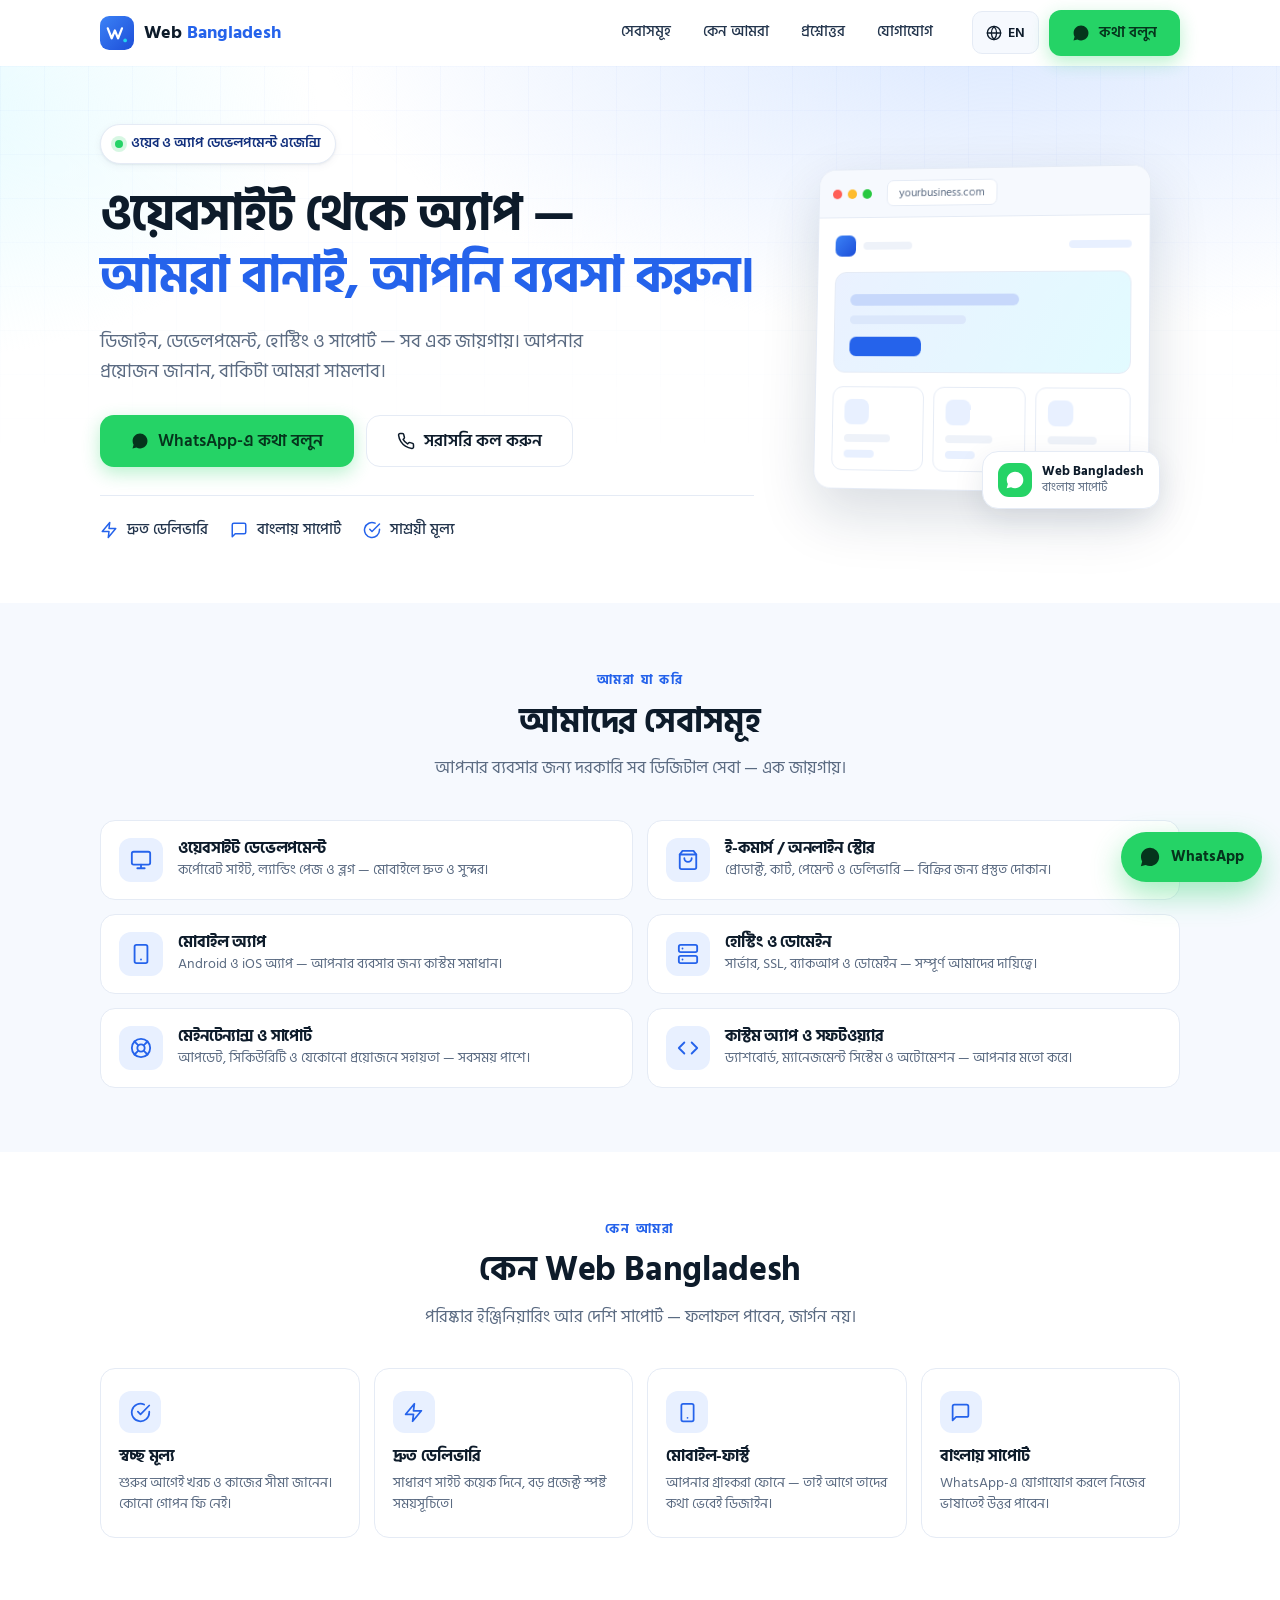
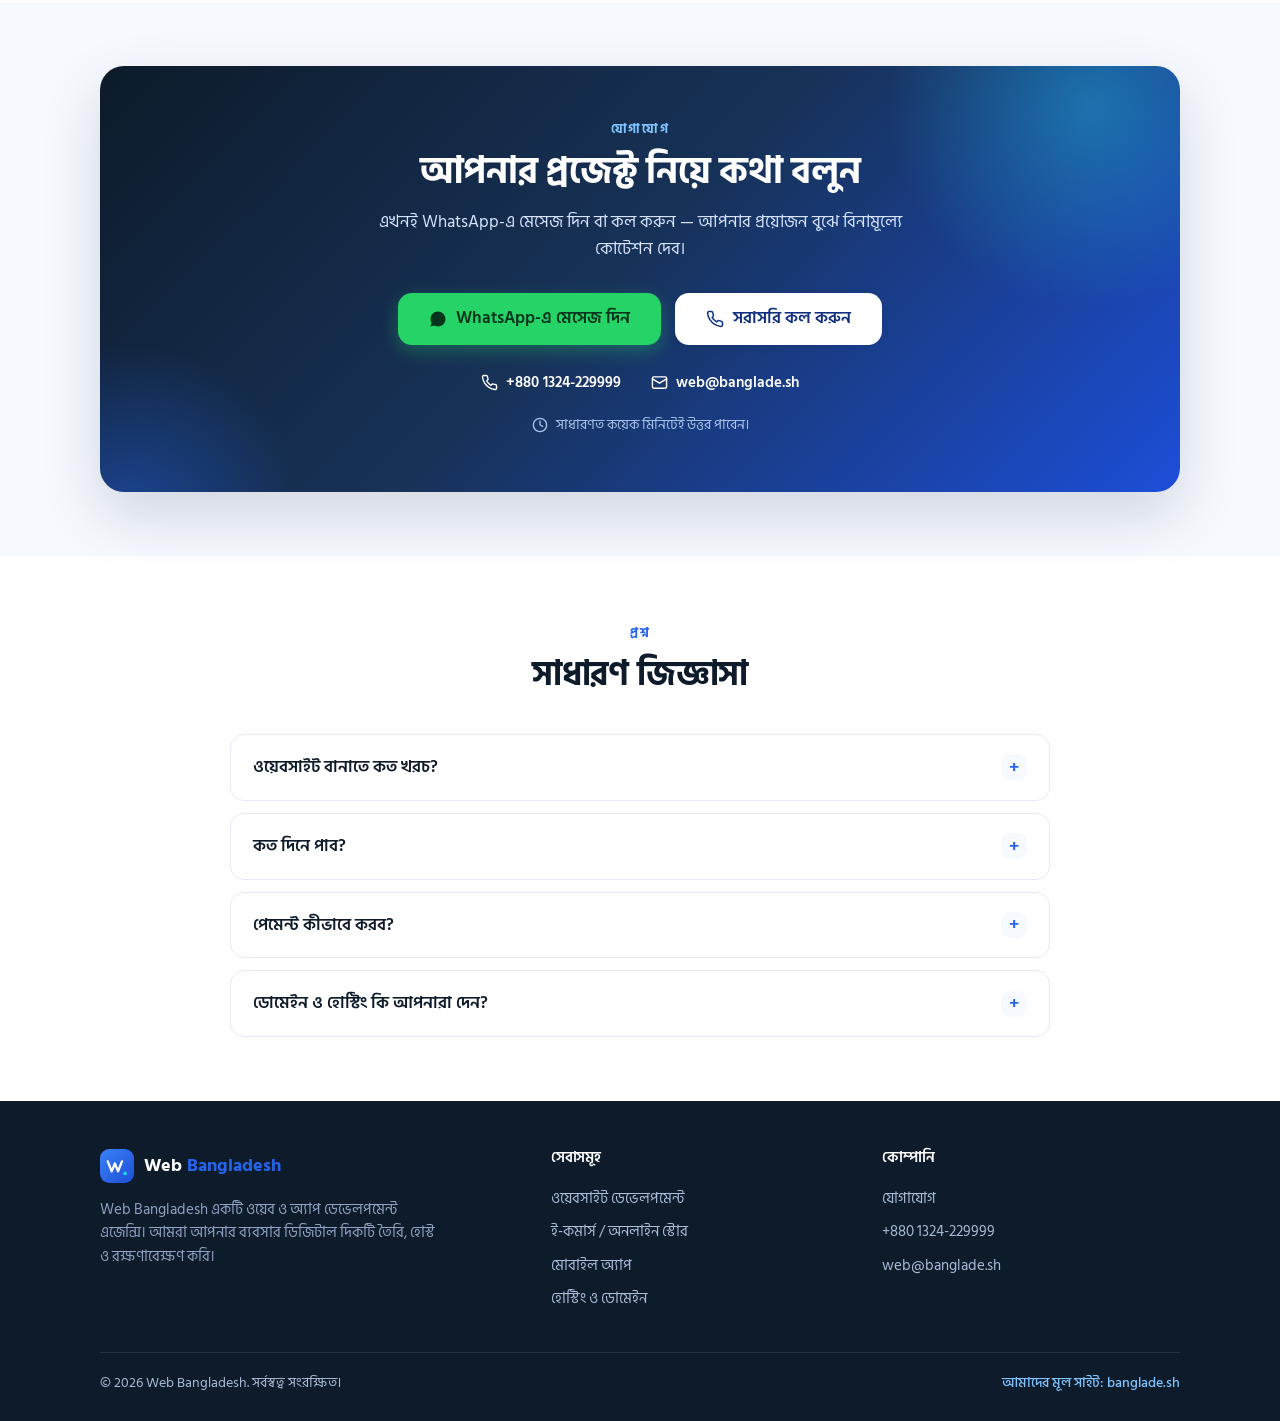
==== commit 713a67f3: "Mobile header: icon-only WhatsApp button, keep language globe visible" ====
--- a/index.html
+++ b/index.html
@@ -45,7 +45,7 @@
           <svg viewBox="0 0 24 24" fill="none" stroke="currentColor" stroke-width="2" stroke-linecap="round" stroke-linejoin="round"><circle cx="12" cy="12" r="10"/><path d="M2 12h20"/><path d="M12 2a15.3 15.3 0 0 1 4 10 15.3 15.3 0 0 1-4 10 15.3 15.3 0 0 1-4-10 15.3 15.3 0 0 1 4-10z"/></svg>
           <span>EN</span>
         </button>
-        <a class="btn btn--wa" data-wa="header" href="#">
+        <a class="btn btn--wa" data-wa="header" href="#" aria-label="WhatsApp">
           <svg viewBox="0 0 24 24" fill="currentColor"><path d="M12.04 2C6.58 2 2.13 6.45 2.13 11.91c0 1.75.46 3.45 1.32 4.95L2 22l5.25-1.38a9.9 9.9 0 0 0 4.79 1.22h.01c5.46 0 9.91-4.45 9.91-9.91 0-2.65-1.03-5.14-2.9-7.01A9.82 9.82 0 0 0 12.04 2z"/></svg>
           <span data-i18n="nav.talk">কথা বলুন</span>
         </a>
--- a/assets/css/style.css
+++ b/assets/css/style.css
@@ -107,10 +107,13 @@
   .header-inner{gap:10px}
   .brand{font-size:15px;gap:8px;white-space:nowrap}
   .brand img{width:30px;height:30px}
-  .lang-btn{padding:8px 9px}
+  .lang-btn{padding:9px}
   .lang-btn span{display:none}
+  .lang-btn svg{width:18px;height:18px}
   .header-actions{gap:8px;margin-left:4px}
-  .header-actions .btn--wa{padding:11px 14px;font-size:14px}
+  .header-actions .btn--wa{padding:9px;border-radius:999px}
+  .header-actions .btn--wa span{display:none}
+  .header-actions .btn--wa svg{width:20px;height:20px}
 }
 
 /* ---------- hero ---------- */
@@ -127,7 +130,7 @@
           mask-image:linear-gradient(#000,transparent 78%);
   pointer-events:none;
 }
-.hero-inner{position:relative;display:grid;grid-template-columns:1.08fr .92fr;gap:48px;align-items:center;padding:58px 0 62px}
+.hero-inner{position:relative;display:grid;grid-template-columns:1.08fr .92fr;gap:48px;align-items:center;padding-top:58px;padding-bottom:62px}
 .eyebrow{
   display:inline-flex;align-items:center;gap:8px;background:#fff;border:1px solid var(--line);
   color:var(--brand-ink);font-size:13.5px;font-weight:600;padding:8px 14px;border-radius:999px;
@@ -181,7 +184,7 @@
 @keyframes float{0%,100%{transform:translateY(0)}50%{transform:translateY(-10px)}}
 
 @media (max-width:900px){
-  .hero-inner{grid-template-columns:1fr;gap:38px;padding:36px 0 46px}
+  .hero-inner{grid-template-columns:1fr;gap:38px;padding-top:52px;padding-bottom:58px}
   .hero-visual{order:2;min-height:0}
   .browser{transform:none}
   .hero h1 .hl{white-space:normal}
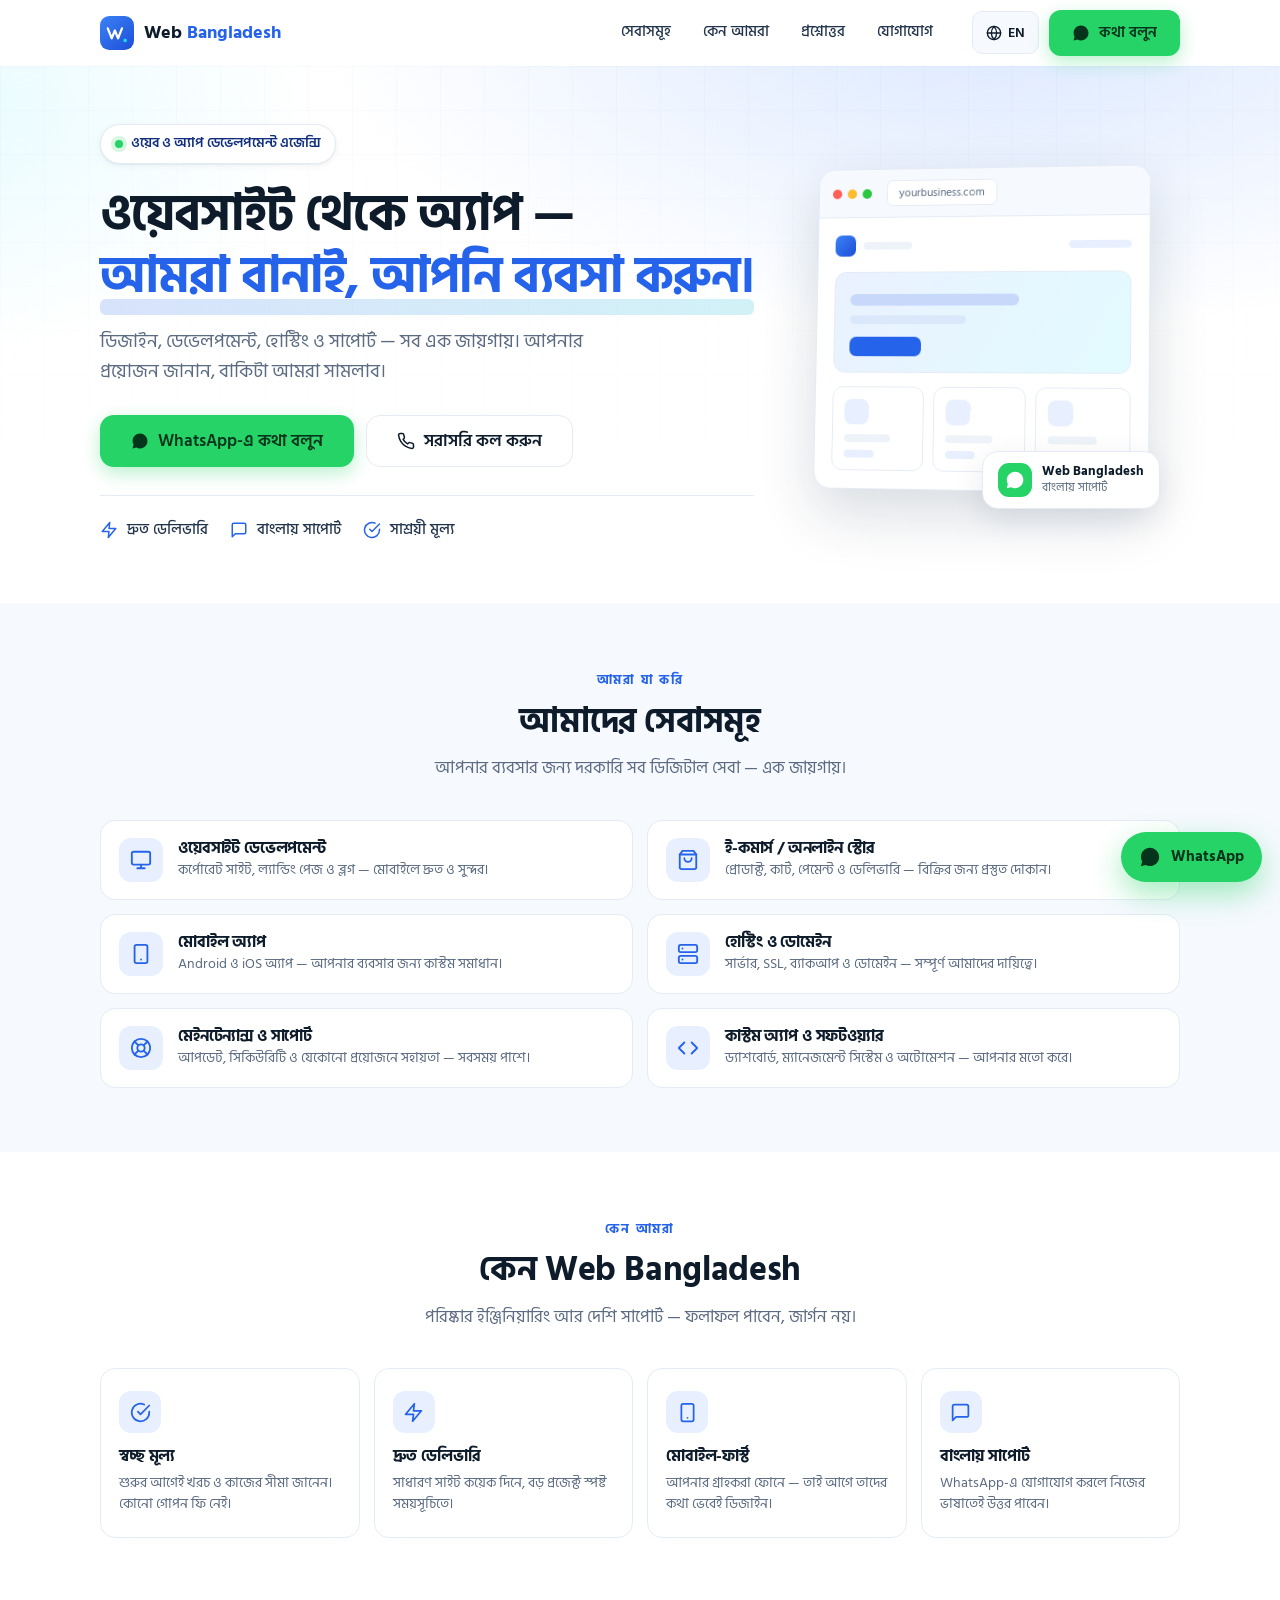
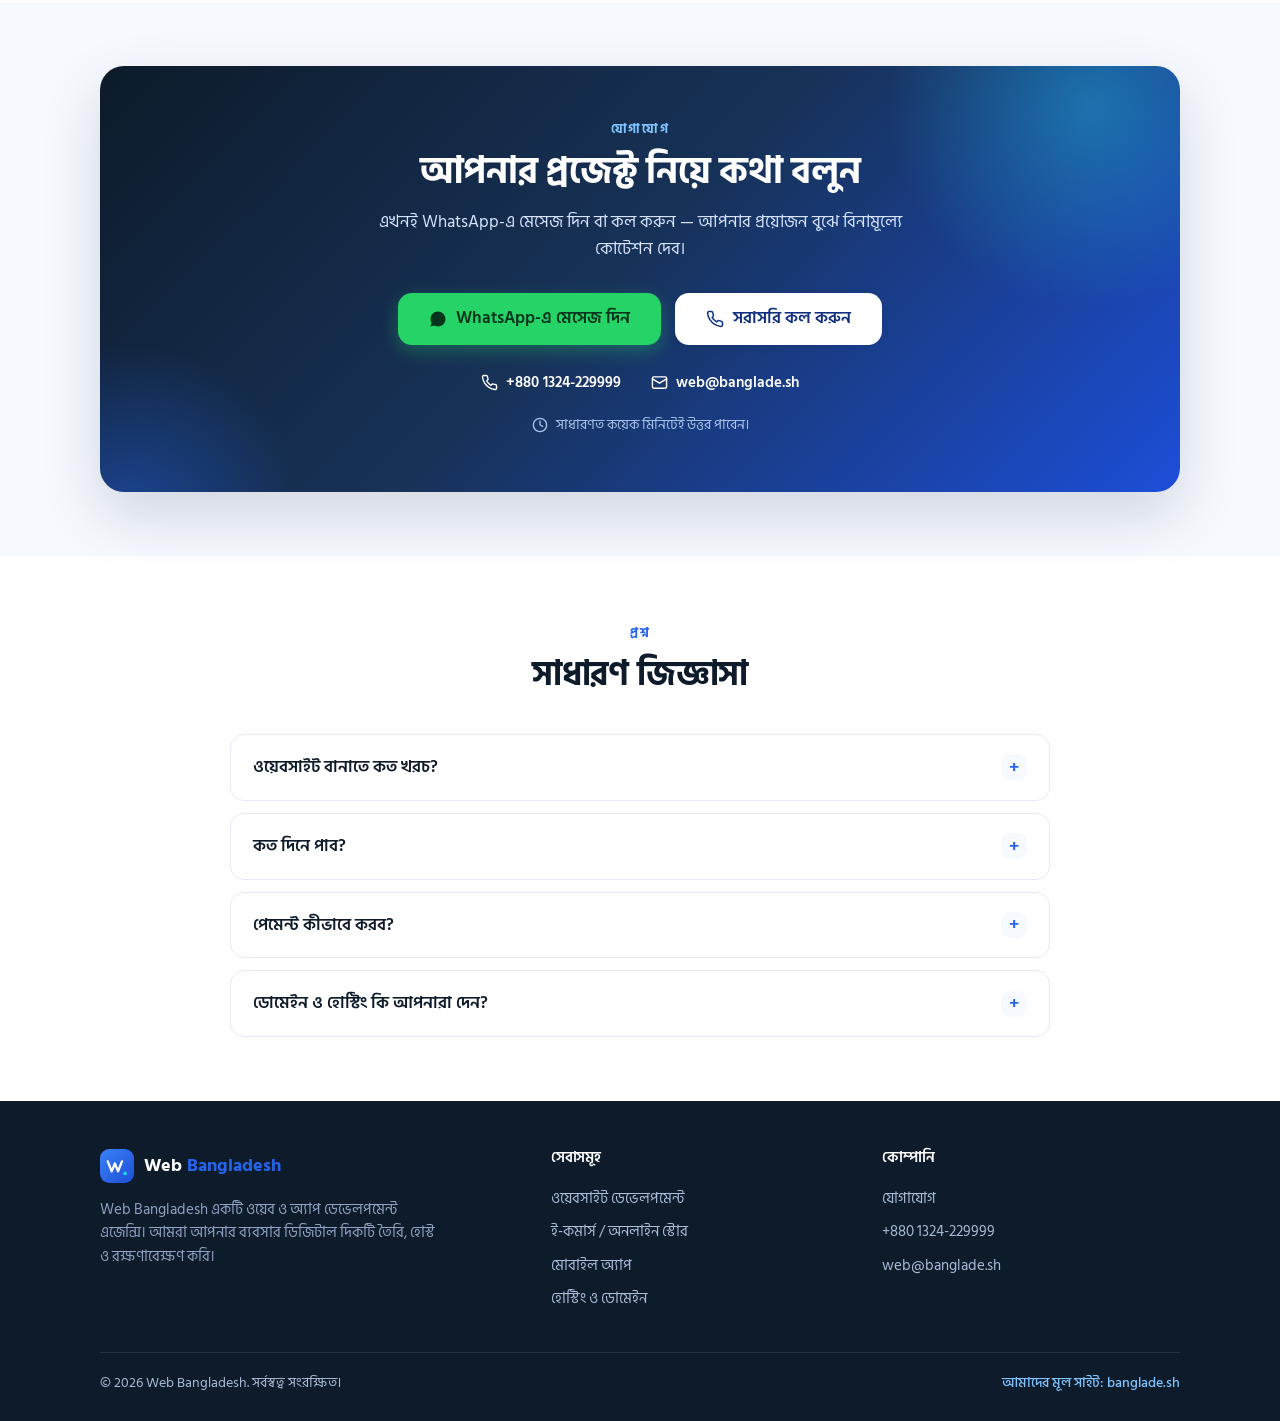
==== commit e6139223: "Review fixes: highlight stacking, no-JS fallback, reveal safety timer, OG image, tracking + dead CSS" ====
--- a/index.html
+++ b/index.html
@@ -10,11 +10,21 @@
   <meta property="og:description" content="ডিজাইন, ডেভেলপমেন্ট, হোস্টিং ও সাপোর্ট — আপনার ব্যবসার ডিজিটাল দিকটুকু আমাদের দায়িত্বে।">
   <meta property="og:type" content="website">
   <meta property="og:url" content="https://web.banglade.sh">
+  <meta property="og:locale" content="bn_BD">
+  <meta property="og:image" content="https://web.banglade.sh/assets/img/og.png">
+  <meta property="og:image:width" content="1200">
+  <meta property="og:image:height" content="630">
+  <meta name="twitter:card" content="summary_large_image">
+  <meta name="twitter:title" content="Web Bangladesh — ওয়েবসাইট, ই-কমার্স ও অ্যাপ ডেভেলপমেন্ট">
+  <meta name="twitter:description" content="ডিজাইন, ডেভেলপমেন্ট, হোস্টিং ও সাপোর্ট — আপনার ব্যবসার ডিজিটাল দিকটুকু আমাদের দায়িত্বে।">
+  <meta name="twitter:image" content="https://web.banglade.sh/assets/img/og.png">
   <link rel="icon" href="assets/img/favicon.svg" type="image/svg+xml">
+  <link rel="apple-touch-icon" href="assets/img/favicon.svg">
   <link rel="preconnect" href="https://fonts.googleapis.com">
   <link rel="preconnect" href="https://fonts.gstatic.com" crossorigin>
   <link href="https://fonts.googleapis.com/css2?family=Hind+Siliguri:wght@400;500;600;700&display=swap" rel="stylesheet">
   <link rel="stylesheet" href="assets/css/style.css">
+  <noscript><style>.reveal{opacity:1;transform:none}</style></noscript>
   <!-- Google tag (gtag.js) -->
   <script async src="https://www.googletagmanager.com/gtag/js?id=G-GD6MTYS28E"></script>
   <script>
@@ -248,7 +258,7 @@
         </div>
         <div class="footer-col">
           <h4 data-i18n="footer.col2">কোম্পানি</h4>
-          <a data-wa="contact" href="#" data-i18n="footer.link.contact">যোগাযোগ</a>
+          <a data-wa="footer" href="#" data-i18n="footer.link.contact">যোগাযোগ</a>
           <a href="tel:+8801324229999" data-call>+880 1324-229999</a>
           <a href="mailto:web@banglade.sh">web@banglade.sh</a>
         </div>
--- a/assets/css/style.css
+++ b/assets/css/style.css
@@ -40,7 +40,6 @@
 .wrap{width:100%;max-width:var(--wrap);margin:0 auto;padding:0 20px}
 .section{padding:64px 0}
 .section--tint{background:var(--surface)}
-.section--tight{padding:44px 0}
 .skip{position:absolute;left:-999px;top:0;background:var(--brand);color:#fff;padding:10px 16px;border-radius:0 0 10px 0;z-index:200}
 .skip:focus{left:0}
 
@@ -52,8 +51,6 @@
   white-space:nowrap;line-height:1;text-align:center;
 }
 .btn svg{width:18px;height:18px;flex:none}
-.btn--primary{background:var(--brand);color:#fff;box-shadow:0 6px 18px rgba(37,99,235,.28)}
-.btn--primary:hover{background:var(--brand-dark);transform:translateY(-1px)}
 .btn--ghost{background:#fff;color:var(--ink);border-color:var(--line)}
 .btn--ghost:hover{border-color:var(--brand);color:var(--brand)}
 .btn--light{background:#fff;color:var(--brand-ink);box-shadow:var(--shadow-sm)}
@@ -61,7 +58,6 @@
 .btn--wa{background:var(--wa);color:#05341c;box-shadow:0 6px 18px rgba(37,211,102,.32)}
 .btn--wa:hover{background:var(--wa-dark);color:#fff;transform:translateY(-1px)}
 .btn--lg{padding:16px 30px;font-size:16.5px;border-radius:14px}
-.btn--block{width:100%}
 
 /* ---------- header ---------- */
 .site-header{
@@ -100,7 +96,7 @@
   .nav.is-open{opacity:1;visibility:visible;transform:none;pointer-events:auto}
   .nav a{padding:13px 14px;font-size:16px}
   .nav .btn{margin-top:6px}
-  .desktop-cta{display:none}
+  .header-actions{margin-left:auto}
   .burger{display:block}
 }
 @media (max-width:560px){
@@ -110,7 +106,7 @@
   .lang-btn{padding:9px}
   .lang-btn span{display:none}
   .lang-btn svg{width:18px;height:18px}
-  .header-actions{gap:8px;margin-left:4px}
+  .header-actions{gap:8px;margin-left:auto}
   .header-actions .btn--wa{padding:9px;border-radius:999px}
   .header-actions .btn--wa span{display:none}
   .header-actions .btn--wa svg{width:20px;height:20px}
@@ -138,7 +134,7 @@
 }
 .eyebrow .dot{ width:8px;height:8px;border-radius:50%;background:var(--wa);box-shadow:0 0 0 4px rgba(37,211,102,.18)}
 .hero h1{font-size:clamp(31px,4.4vw,50px);font-weight:700;letter-spacing:-.02em}
-.hero h1 .hl{color:var(--brand);position:relative;white-space:nowrap}
+.hero h1 .hl{color:var(--brand);position:relative;z-index:0;white-space:nowrap}
 .hero h1 .hl::after{content:"";position:absolute;left:0;right:0;bottom:.04em;height:.32em;background:linear-gradient(90deg,rgba(37,99,235,.18),rgba(6,182,212,.18));border-radius:6px;z-index:-1}
 .hero-sub{margin-top:18px;font-size:clamp(16px,1.5vw,18.5px);color:var(--muted);max-width:520px}
 .hero-cta{display:flex;flex-wrap:wrap;gap:12px;margin-top:28px}
@@ -298,3 +294,4 @@
 .reveal{opacity:0;transform:translateY(18px);transition:opacity .6s ease,transform .6s ease}
 .reveal.in{opacity:1;transform:none}
 @media (prefers-reduced-motion:reduce){.reveal{opacity:1;transform:none}.mock-chat{animation:none}}
+@media (scripting:none){.reveal{opacity:1;transform:none}}
